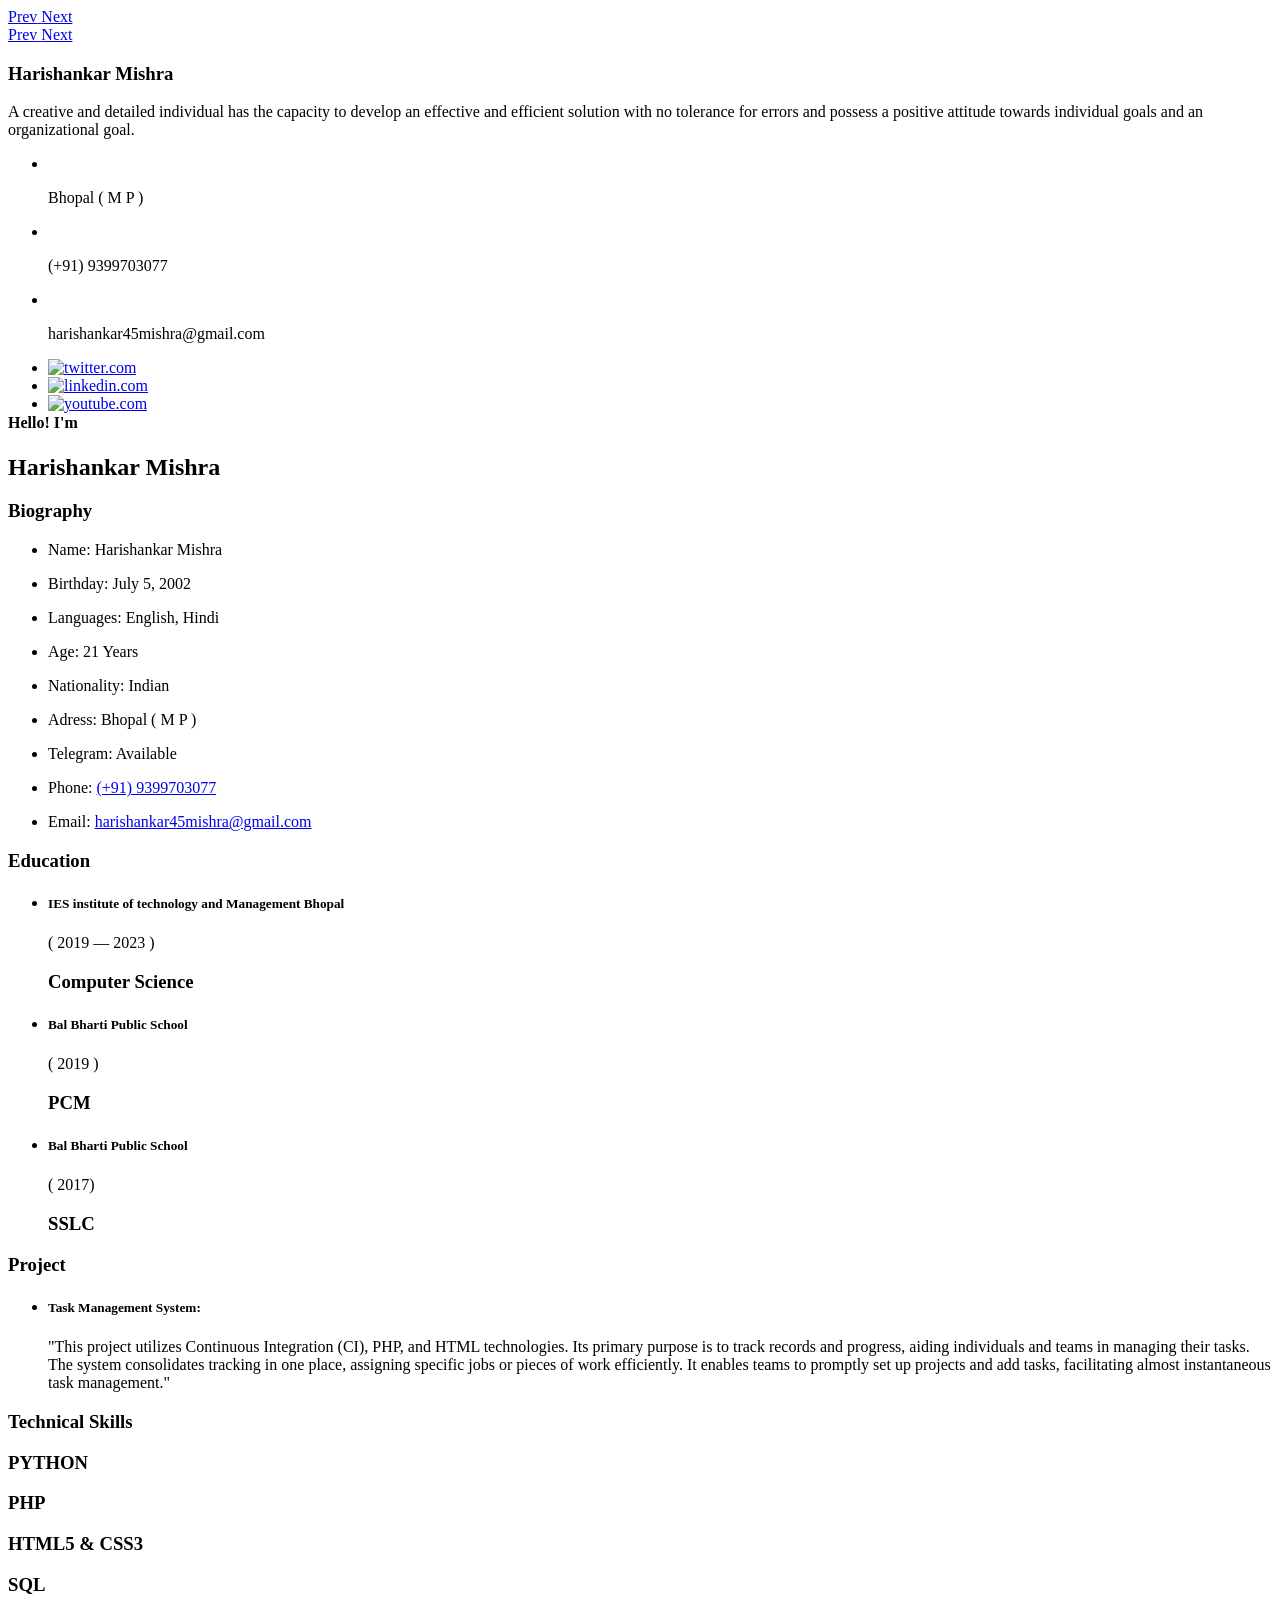
==== index.html @ 9a4c0d55 "Add files via upload" ====
<!DOCTYPE html>
<!--[if lt IE 7 ]><html class="ie ie6" lang="en"> <![endif]-->
<!--[if IE 7 ]><html class="ie ie7" lang="en"> <![endif]-->
<!--[if IE 8 ]><html class="ie ie8" lang="en"> <![endif]-->
<!--[if (gte IE 9)|!(IE)]><!--><html lang="en"> <!--<![endif]-->
  
<head>
<meta name="viewport" content="width=device-width, initial-scale=1.0">
<meta http-equiv="Content-Type" content="text/html; charset=utf-8" />

<meta name="description" content="Deebo">
<meta name="author" content="Frenify">

<meta name="viewport" content="width=device-width,initial-scale=1,minimum-scale=1, maximum-scale=1" />

<title>KAVYA B V</title>

<!-- Google Fonts -->
<link rel="preconnect" href="https://fonts.googleapis.com" />
<link rel="preconnect" href="https://fonts.gstatic.com" crossorigin />
<link href="https://fonts.googleapis.com/css2?family=Jost:ital,wght@0,100;0,200;0,300;0,400;0,500;0,600;0,700;0,800;0,900;1,100;1,200;1,300;1,400;1,500;1,600;1,700;1,800;1,900&display=swap" rel="stylesheet" />
<!-- /Google Fonts -->

<!-- Styles -->
<link type="text/css" rel="stylesheet" href="css/base.css?ver=4" />
<link type="text/css" rel="stylesheet" href="css/magnific.css?ver=4" />
<link type="text/css" rel="stylesheet" href="css/animated-headlines.css?ver=4" />
<link type="text/css" rel="stylesheet" href="css/style.css?ver=4" />
<!--[if lt IE 9]> <script type="text/javascript" src="js/modernizr.custom.js"></script> <![endif]-->
<!-- /Styles -->

</head>

<body class="light">

<div class="deebo_fn_main">
	
	<!-- Overlay -->
	<div class="right_bar_overlay"></div>
	<!--/ Overlay -->

	<!-- MODALBOX -->
	<div class="deebo_fn_modalbox">
		<a class="extra_closer" href="#"></a>
		<div class="box_inner">
			<a class="closer" href="#"><span></span></a>
			<div class="modal_content">

				<div class="modal_in">
					<!-- Content comes from JS -->
				</div>

				<div class="fn__nav" data-from="" data-index="">
					<a href="#" class="prev">
						<span class="text">Prev</span>
						<span class="arrow_wrapper"><span class="arrow"></span></span>
					</a>
					<a href="#" class="next">
						<span class="text">Next</span>
						<span class="arrow_wrapper"><span class="arrow"></span></span>
					</a>
				</div>
			</div>
		</div>
	</div>
	<!-- /MODALBOX --> 

	<!-- Overlay -->
	<div class="right_bar_overlay"></div>
	<!--/ Overlay -->

	<!-- MODALBOX -->
	<div class="deebo_fn_modalbox">
		<a class="extra_closer" href="#"></a>
		<div class="box_inner">
			<a class="closer" href="#"><span></span></a>
			<div class="modal_content">

				<div class="modal_in">
					<!-- Content comes from JS -->
				</div>

				<div class="fn__nav" data-from="" data-index="">
					<a href="#" class="prev">
						<span class="text">Prev</span>
						<span class="arrow_wrapper"><span class="arrow"></span></span>
					</a>
					<a href="#" class="next">
						<span class="text">Next</span>
						<span class="arrow_wrapper"><span class="arrow"></span></span>
					</a>
				</div>
			</div>
		</div>
	</div>
	<!-- /MODALBOX --> 

	<!-- Modal CV Card -->
	<div class="deebo_fn_cv">

		<!-- CV Inner -->
		<div class="deebo_fn__cv">

			<!-- CV Background -->
			<div class="cv__bg"></div>
			<div class="cv__bg2"></div>
			<!-- /CV Background -->

			<!-- Data1-->
			<div class="cv__header">
				<div class="in">
					<h3><span>Harishankar </span>Mishra</h3>
					<p class="quote">A creative and detailed individual has the capacity to develop an effective and efficient solution with no tolerance for errors and possess a positive attitude towards individual goals and an organizational goal.
<ul class="contact_info">
						<li>
							<span class="icon"><img src="svg/location.svg" alt="" class="fn__svg"></span>
							<p> Bhopal ( M P )</p>
						</li>
						<li>
							<span class="icon"><img src="svg/call.svg" alt="" class="fn__svg"></span>
							<p>(+91) 9399703077</p>
						</li>
						<li>
							<span class="icon"><img src="svg/message.svg" alt="" class="fn__svg"></span>
							<p>harishankar45mishra@gmail.com</p>
						</li>
					</ul>
					<ul class="social">
						<li>
							<a href="https://twitter.com/Harishanka57242" target="_blank" title="twitter.com">
								<img class="fn__svg" src="svg/twitter.svg" alt="twitter.com" />
							</a>
						</li>
						
						<li>
							<a href="https://www.linkedin.com/in/harishankar-mishra-0346962a2/" target="_blank" title="linkedin.com">
								<img class="fn__svg" src="svg/linkedin.svg.jpg" alt="linkedin.com" />
							</a>
						</li>
						<li>
							<a href="https://www.youtube.com/" target="_blank" title="youtube.com">
								<img class="fn__svg" src="svg/youtube.svg" alt="youtube.com" />
							</a>
						</li>
					</ul>
				</div>
			</div>
			<!-- /CV Left Side -->

			<!-- /CV-->
			<div class="cv__content">
				<section id="hero-header" class="section_header">
                    <div style="width: 100%; height: 90px; padding-left: 67%; margin-top: -10%">
                            
                        </div>
					<div class="content">
						
						<div class="right_hero_header">
							<div class="my_self">
								<h4>Hello! I'm </h4>
								<h2>
									<!-- It is animation title. You can change animation variation by changing extra class to one of next classes: zoom, rotate-1, letters type, letters rotate-2, loading-bar, slide, clip, letters rotate-3, letters scale, push. cd-headline class can not be removed.  -->
									<span class="cd-headline clip">
										<span class="cd-words-wrapper">
										  <b class="is-visible">Harishankar Mishra</b>
                                        </span>
									</span>
								</h2>
                               
							</div>
						</div>  
					</div>
                     
				</section>
				<!-- CV: Data2 -->
				<section id="cv_biography">
					<div class="section_title">
						<h3>Biography</h3>
					</div>
					<div class="fn_cs_info_items">
						<ul>
							<li><p>Name: <span>Harishankar Mishra</span></p></li>
							<li><p>Birthday: <span>July 5, 2002</span></p></li>
							<li><p>Languages: <span>English, Hindi</span></p></li>
							<li><p>Age: <span>21 Years</span></p></li>
							<li><p>Nationality: <span>Indian</span></p></li>
							<li><p>Adress: <span>Bhopal ( M P )</span></p></li>
							<li><p>Telegram: <span>Available</span></p></li>
							<li><p>Phone: <span><a href="tel:+919399703077">(+91) 9399703077</a></span></p></li>
							<li><p>Email: <span><a href="mailto:kavya2001bv@gmail.com">harishankar45mishra@gmail.com</a></span></p></li>
						</ul>
					</div>
				</section>
				<!-- /CV: Biography Section -->


				<!-- CV: Education -->
				<section id="cv_education">
					<div class="section_title">
						<h3>Education</h3>
					</div>
					<div class="fn_cs_boxed_list">
						<ul>
							<li>
								<div class="item">
									<div class="item_top">
										<h5>IES institute of technology and Management Bhopal</h5>
										<span>( 2019 — 2023 )</span>
									</div>
									<h3>Computer Science</h3>
								</div>
							</li>
							<li>
								<div class="item">
									<div class="item_top">
										<h5>Bal Bharti Public School</h5>
										<span>( 2019 )</span>
									</div>
									<h3>PCM</h3>
								</div>
							</li>
							<li>
								<div class="item">
									<div class="item_top">
										<h5>Bal Bharti Public School</h5>
										<span>( 2017)</span>
									</div>
									<h3>SSLC</h3>
								</div>
							</li>
						</ul>
					</div>
				</section>
				<!-- /CV: Education-->


				<!-- CV: project -->
				<section id="cv_experience">
					<div class="section_title">
						<h3>Project</h3>
					</div>
					<div class="fn_cs_boxed_list">
						<ul>
							<li>
								<div class="item">
									<div class="item_top">
										<h5>Task Management System:</h5>
									</div>
									<p>"This project utilizes Continuous Integration (CI), PHP, and HTML technologies. Its primary purpose is to track records and progress, aiding individuals and teams in managing their tasks. The system consolidates tracking in one place, assigning specific jobs or pieces of work efficiently. It enables teams to promptly set up projects and add tasks, facilitating almost instantaneous task management."
								</div>
							</li>
						</ul>
					</div>
				</section>
				<!-- /CV: Project Section -->


				<!-- CV: Skills-->
				<section id="cv_skills">
					<div class="section_title">
						<h3>Technical Skills</h3>
					</div>
					<div class="fn_cs_progress_bar">
						<div class="progress_item" data-value="90">
							<div class="item_in">
								<h3 class="progress_title">PYTHON</h3>
								<span class="progress_percent"></span>
								<div class="progress_bg"></div>
							</div>
						</div>

						<div class="fn_cs_progress_bar">
							<div class="progress_item" data-value="80">
								<div class="item_in">
									<h3 class="progress_title">PHP</h3>
									<span class="progress_percent"></span>
									<div class="progress_bg"></div>
								</div>
							</div>

						<div class="progress_item" data-value="95">
							<div class="item_in">
								<h3 class="progress_title">HTML5 &amp; CSS3</h3>
								<span class="progress_percent"></span>
								<div class="progress_bg"></div>
							</div>
						</div>

						<div class="progress_item" data-value="90">
							<div class="item_in">
								<h3 class="progress_title">SQL</h3>
								<span class="progress_percent"></span>
								<div class="progress_bg"></div>
							</div>
						</div>

					</div>
				</section>


			</div>
			<!-- /CV Content Side -->

		</div>
		<!-- CV Inner -->
	</div>
	<!-- /Modal CV Card -->
</div>
<!-- Scripts -->
<script type="text/javascript" src="js/jquery.js?ver=4"></script>
<script type="text/javascript" src="js/isotope.js"></script>
<script type="text/javascript" src="js/magnific.js"></script>
<script type="text/javascript" src="js/animated-headlines.js?ver=4"></script>
<script type="text/javascript" src="js/waypoints.js?ver=4"></script>
<!--[if lt IE 10]> <script type="text/javascript" src="js/ie8.js"></script> <![endif]-->
<script type="text/javascript" src="js/init.js?ver=4"></script>
<!-- /Scripts -->
<style>
#kn{
margin-top:0px;
}
</style>
   
</body>
</html>
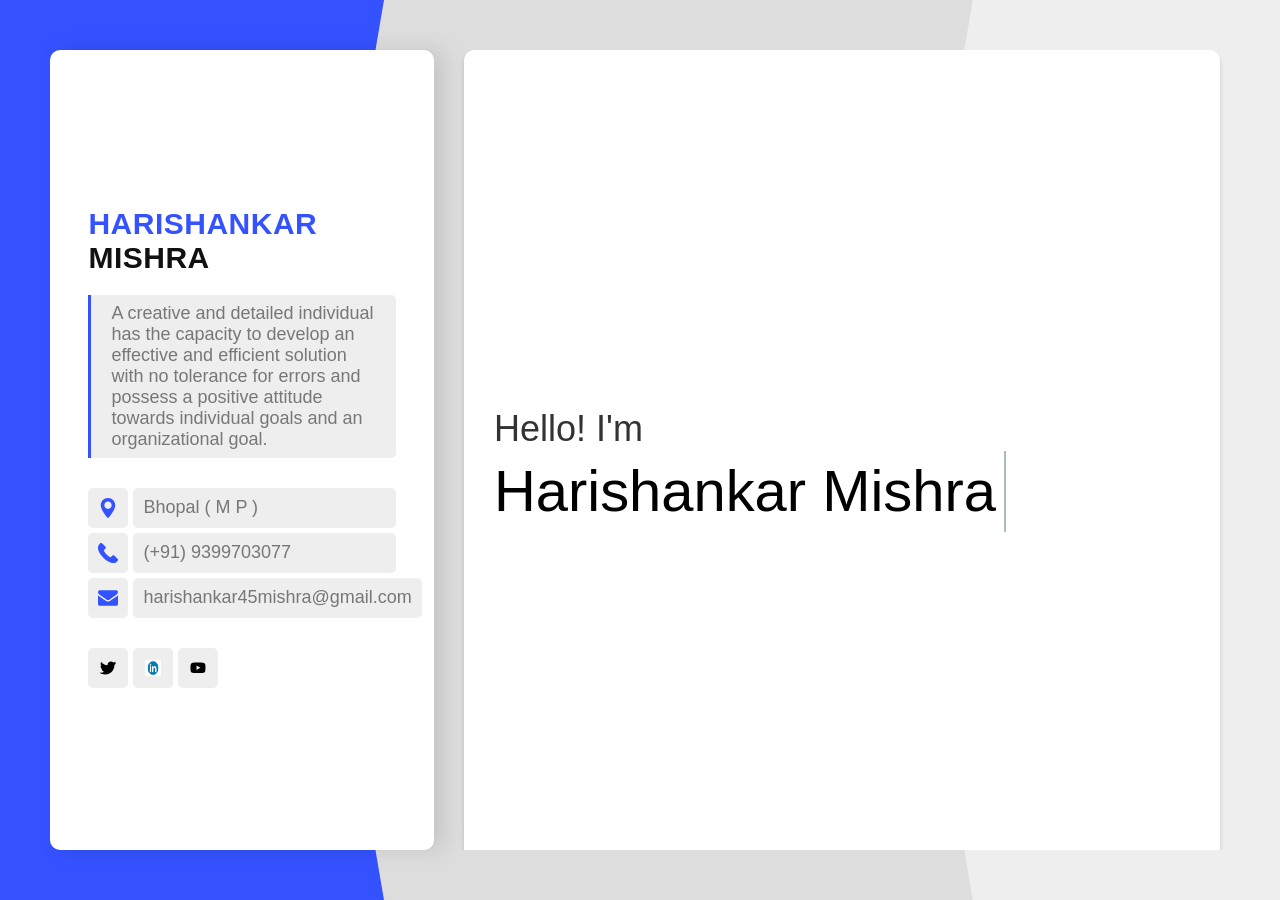
==== commit ed7c9960: "title change" ====
--- a/index.html
+++ b/index.html
@@ -13,7 +13,7 @@
 
 <meta name="viewport" content="width=device-width,initial-scale=1,minimum-scale=1, maximum-scale=1" />
 
-<title>KAVYA B V</title>
+<title>Harishankar Mishra</title>
 
 <!-- Google Fonts -->
 <link rel="preconnect" href="https://fonts.googleapis.com" />
--- a/css/base.css
+++ b/css/base.css
@@ -0,0 +1,256 @@
+/*
+This file is made by Frenify
+This css file includes all base styles and template's main color (in this tempalte main color is pink(#f00a77)). 
+Template's main color styles located at the bottom of this file.
+*/
+html,body,div,span,applet,object,iframe,h1,h2,h3,h4,h5,h6,p,blockquote,pre,a,abbr,acronym,address,big,cite,code,del,dfn,em,font,ins,kbd,q,s,samp,small,strike,strong,sub,sup,tt,var,b,u,i,center,dl,dt,dd,ol,ul,li,fieldset,form,label,legend,table,caption,tbody,tfoot,thead,tr,th,td
+	{
+	background: transparent;
+	border: 0;
+	margin: 0;
+	padding: 0;
+	vertical-align: baseline;
+	outline: none;
+}
+
+article, aside, details, figcaption, figure, footer, header, hgroup, nav, section {
+    display: block;
+}
+
+blockquote {
+	quotes: none;
+}
+
+blockquote:before,blockquote:after {
+	content: '';
+	content: none;
+}
+ul, ol{
+	margin:30px;
+	list-style-type: none;
+}
+ul li, ol li{
+	margin-bottom:5px;
+}
+img{
+	vertical-align:middle;
+	max-width:100%;
+}
+iframe{
+	max-width:100%;
+}
+del {
+	text-decoration: line-through;
+}
+a, i{
+	-webkit-transition: all .3s ease;
+	   -moz-transition: all .3s ease;
+	    -ms-transition: all .3s ease;
+	     -o-transition: all .3s ease;
+	        transition: all .3s ease;
+	border:none;
+}
+a:hover{text-decoration:none;}
+
+h1, h2, h3, h4, h5, h6{
+	font-weight:700;
+	color:#0b0a0c;
+	margin-bottom:20px;
+}
+h1 { font-size: 45px; }
+h2 { font-size: 36px; }
+h3 { font-size: 30px; }
+h4 { font-size: 24px; }
+h5 { font-size: 20px; }
+h6 { font-size: 16px; }
+
+table{
+	width:100%;
+	max-width:100%;
+	text-align:left;
+	border-collapse: collapse;
+	border-spacing: 0px;
+	margin-bottom:15px;
+	color:#999;
+	border:1px solid #eee;
+}
+table tr{
+	border:1px solid #eee;
+}
+table th{
+	vertical-align:top;
+	color:#333;
+	background:none;
+	font-size:16px;
+	font-weight:normal;
+	padding:15px 10px;
+	border:1px solid #eee;
+}
+table td{
+	vertical-align:top;
+	padding:10px;
+	border:1px solid #eee;
+}
+
+code, pre {
+	padding: 10px;
+	padding-bottom: 0;
+	border-left: 3px solid #6FBF71;
+	border-bottom: 1px solid transparent;
+	background: #f7f7f7;
+	overflow-x:scroll;
+}
+
+pre{
+	display: block;	
+	word-break: break-all;
+	word-wrap: break-word;
+}
+pre code { white-space: pre-wrap; }
+
+p{
+	letter-spacing:1px;
+}
+
+
+.space10{width:100%; float:left; clear:both; margin-bottom:10px;}
+.space20{width:100%; float:left; clear:both; margin-bottom:20px;}
+.space30{width:100%; float:left; clear:both; margin-bottom:30px;}
+.space40{width:100%; float:left; clear:both; margin-bottom:40px;}
+.space50{width:100%; float:left; clear:both; margin-bottom:50px;}
+.space60{width:100%; float:left; clear:both; margin-bottom:60px;}
+.space70{width:100%; float:left; clear:both; margin-bottom:70px;}
+.space80{width:100%; float:left; clear:both; margin-bottom:80px;}
+.space90{width:100%; float:left; clear:both; margin-bottom:90px;}
+.space100{width:100%; float:left; clear:both; margin-bottom:100px;}
+.space200{width:100%; float:left; clear:both; margin-bottom:200px;}
+.space300{width:100%; float:left; clear:both; margin-bottom:300px;}
+.space400{width:100%; float:left; clear:both; margin-bottom:400px;}
+.space500{width:100%; float:left; clear:both; margin-bottom:500px;}
+.space1000{width:100%; float:left; clear:both; margin-bottom:1000px;}
+
+
+/*------------------------------------------------------------------*/ 
+/*	x) FORM ELEMENTS
+/*------------------------------------------------------------------*/
+textarea{
+	border-radius:0;
+	font-size:13px;
+	color:#333;
+	resize:vertical;
+	font-family:'Raleway', Arial, Helvetica, sans-serif;
+	
+	-webkit-box-sizing: border-box; /* Safari/Chrome, other WebKit */
+	-moz-box-sizing: border-box;    /* Firefox, other Gecko */
+	-ms-box-sizing: border-box;     /* IE 10 + */
+	box-sizing: border-box;         /* Opera/IE 8+ */
+	
+	line-height:1.4;
+	padding:10px!important;
+	width:100%;
+	border:1px solid #eee;
+	
+	-webkit-transition: all .3s ease;
+	   -moz-transition: all .3s ease;
+	    -ms-transition: all .3s ease;
+	     -o-transition: all .3s ease;
+	        transition: all .3s ease;
+}
+input[type="text"],
+input[type="password"],
+input[type="datetime"],
+input[type="datetime-local"],
+input[type="date"],
+input[type="month"],
+input[type="time"],
+input[type="week"],
+input[type="number"],
+input[type="email"],
+input[type="url"],
+input[type="search"],
+input[type="tel"],
+input[type="color"],
+.uneditable-input {
+	border-radius:0;
+	font-size:13px;
+	min-width:220px;
+	color:#333;
+	letter-spacing:0.5px;
+	
+	-webkit-box-sizing: border-box; /* Safari/Chrome, other WebKit */
+	-moz-box-sizing: border-box;    /* Firefox, other Gecko */
+	-ms-box-sizing: border-box;     /* IE 10 + */
+	box-sizing: border-box;         /* Opera/IE 8+ */
+	
+	font-family:'Raleway', Arial, Helvetica, sans-serif;
+	
+	line-height:1.6;
+	padding:10px!important;
+	height:44px;
+	vertical-align:middle;
+	border:1px solid #eee;
+	
+	-webkit-transition: all .3s ease;
+	   -moz-transition: all .3s ease;
+	    -ms-transition: all .3s ease;
+	     -o-transition: all .3s ease;
+	        transition: all .3s ease;
+	
+}
+
+textarea:focus,
+input[type="text"]:focus,
+input[type="password"]:focus,
+input[type="datetime"]:focus,
+input[type="datetime-local"]:focus,
+input[type="date"]:focus,
+input[type="month"]:focus,
+input[type="time"]:focus,
+input[type="week"]:focus,
+input[type="number"]:focus,
+input[type="email"]:focus,
+input[type="url"]:focus,
+input[type="search"]:focus,
+input[type="tel"]:focus,
+input[type="color"]:focus,
+.uneditable-input:focus {
+	border-color:#ccc;
+	background:#eee;
+}
+
+
+input[type="submit"]{
+	padding: 13px 15px;
+	height: 40px;
+	line-height: 1;
+	text-transform: uppercase;
+	font-size: 13px;
+	font-weight: 600;
+	text-decoration: none;
+	letter-spacing: 0.5px;
+	border:none;
+	cursor:pointer;
+	color: #FFF;
+	background:#777;
+	
+	-webkit-transition: all .3s ease;
+	   -moz-transition: all .3s ease;
+	    -ms-transition: all .3s ease;
+	     -o-transition: all .3s ease;
+	        transition: all .3s ease;
+}
+input[type="submit"]:hover{
+	background:#444;
+}
+select{
+	padding:8px;
+	border:2px solid #eee;
+}
+input[type="button"]{
+	cursor:pointer;
+	-webkit-transition: all .3s ease;
+	   -moz-transition: all .3s ease;
+	    -ms-transition: all .3s ease;
+	     -o-transition: all .3s ease;
+	        transition: all .3s ease;
+}
--- a/css/animated-headlines.css
+++ b/css/animated-headlines.css
@@ -0,0 +1 @@
+.cd-title{position:relative;height:160px;line-height:230px;text-align:center}.cd-title h1{font-size:2.4rem;font-weight:700}@media only screen and (min-width:768px){.cd-title{line-height:250px}}@media only screen and (min-width:1170px){.cd-title{height:200px;line-height:300px}.cd-title h1{font-size:3rem}}.cd-intro{width:90%;max-width:768px;text-align:center}.cd-intro{margin:4em auto}@media only screen and (min-width:768px){.cd-intro{margin:5em auto}}@media only screen and (min-width:1170px){.cd-intro{margin:6em auto}}.cd-words-wrapper{display:inline-block;position:relative;text-align:left}.cd-words-wrapper b{display:inline-block;position:absolute;white-space:nowrap;left:0;top:0}.cd-words-wrapper b.is-visible{position:relative}.no-js .cd-words-wrapper b{opacity:0}.no-js .cd-words-wrapper b.is-visible{opacity:1}.cd-headline.rotate-1 .cd-words-wrapper{-webkit-perspective:300px;-moz-perspective:300px;perspective:300px}.cd-headline.rotate-1 b{opacity:0;-webkit-transform-origin:50% 100%;-moz-transform-origin:50% 100%;-ms-transform-origin:50% 100%;-o-transform-origin:50% 100%;transform-origin:50% 100%;-webkit-transform:rotateX(180deg);-moz-transform:rotateX(180deg);-ms-transform:rotateX(180deg);-o-transform:rotateX(180deg);transform:rotateX(180deg)}.cd-headline.rotate-1 b.is-visible{opacity:1;-webkit-transform:rotateX(0);-moz-transform:rotateX(0);-ms-transform:rotateX(0);-o-transform:rotateX(0);transform:rotateX(0);-webkit-animation:cd-rotate-1-in 1.2s;-moz-animation:cd-rotate-1-in 1.2s;animation:cd-rotate-1-in 1.2s}.cd-headline.rotate-1 b.is-hidden{-webkit-transform:rotateX(180deg);-moz-transform:rotateX(180deg);-ms-transform:rotateX(180deg);-o-transform:rotateX(180deg);transform:rotateX(180deg);-webkit-animation:cd-rotate-1-out 1.2s;-moz-animation:cd-rotate-1-out 1.2s;animation:cd-rotate-1-out 1.2s}@-webkit-keyframes cd-rotate-1-in{0%{-webkit-transform:rotateX(180deg);opacity:0}35%{-webkit-transform:rotateX(120deg);opacity:0}65%{opacity:0}100%{-webkit-transform:rotateX(360deg);opacity:1}}@-moz-keyframes cd-rotate-1-in{0%{-moz-transform:rotateX(180deg);opacity:0}35%{-moz-transform:rotateX(120deg);opacity:0}65%{opacity:0}100%{-moz-transform:rotateX(360deg);opacity:1}}@keyframes cd-rotate-1-in{0%{-webkit-transform:rotateX(180deg);-moz-transform:rotateX(180deg);-ms-transform:rotateX(180deg);-o-transform:rotateX(180deg);transform:rotateX(180deg);opacity:0}35%{-webkit-transform:rotateX(120deg);-moz-transform:rotateX(120deg);-ms-transform:rotateX(120deg);-o-transform:rotateX(120deg);transform:rotateX(120deg);opacity:0}65%{opacity:0}100%{-webkit-transform:rotateX(360deg);-moz-transform:rotateX(360deg);-ms-transform:rotateX(360deg);-o-transform:rotateX(360deg);transform:rotateX(360deg);opacity:1}}@-webkit-keyframes cd-rotate-1-out{0%{-webkit-transform:rotateX(0);opacity:1}35%{-webkit-transform:rotateX(-40deg);opacity:1}65%{opacity:0}100%{-webkit-transform:rotateX(180deg);opacity:0}}@-moz-keyframes cd-rotate-1-out{0%{-moz-transform:rotateX(0);opacity:1}35%{-moz-transform:rotateX(-40deg);opacity:1}65%{opacity:0}100%{-moz-transform:rotateX(180deg);opacity:0}}@keyframes cd-rotate-1-out{0%{-webkit-transform:rotateX(0);-moz-transform:rotateX(0);-ms-transform:rotateX(0);-o-transform:rotateX(0);transform:rotateX(0);opacity:1}35%{-webkit-transform:rotateX(-40deg);-moz-transform:rotateX(-40deg);-ms-transform:rotateX(-40deg);-o-transform:rotateX(-40deg);transform:rotateX(-40deg);opacity:1}65%{opacity:0}100%{-webkit-transform:rotateX(180deg);-moz-transform:rotateX(180deg);-ms-transform:rotateX(180deg);-o-transform:rotateX(180deg);transform:rotateX(180deg);opacity:0}}.cd-headline.type .cd-words-wrapper{vertical-align:top;overflow:hidden}.cd-headline.type .cd-words-wrapper::after{content:'';position:absolute;right:0;top:50%;bottom:auto;-webkit-transform:translateY(-50%);-moz-transform:translateY(-50%);-ms-transform:translateY(-50%);-o-transform:translateY(-50%);transform:translateY(-50%);height:90%;width:1px;background-color:#aebcb9}.cd-headline.type .cd-words-wrapper.waiting::after{-webkit-animation:cd-pulse 1s infinite;-moz-animation:cd-pulse 1s infinite;animation:cd-pulse 1s infinite}.cd-headline.type .cd-words-wrapper.selected{background-color:#aebcb9}.cd-headline.type .cd-words-wrapper.selected::after{visibility:hidden}.cd-headline.type .cd-words-wrapper.selected b{color:#0d0d0d}.cd-headline.type b{visibility:hidden}.cd-headline.type b.is-visible{visibility:visible}.cd-headline.type i{position:absolute;visibility:hidden}.cd-headline.type i.in{position:relative;visibility:visible}@-webkit-keyframes cd-pulse{0%{-webkit-transform:translateY(-50%) scale(1);opacity:1}40%{-webkit-transform:translateY(-50%) scale(.9);opacity:0}100%{-webkit-transform:translateY(-50%) scale(0);opacity:0}}@-moz-keyframes cd-pulse{0%{-moz-transform:translateY(-50%) scale(1);opacity:1}40%{-moz-transform:translateY(-50%) scale(.9);opacity:0}100%{-moz-transform:translateY(-50%) scale(0);opacity:0}}@keyframes cd-pulse{0%{-webkit-transform:translateY(-50%) scale(1);-moz-transform:translateY(-50%) scale(1);-ms-transform:translateY(-50%) scale(1);-o-transform:translateY(-50%) scale(1);transform:translateY(-50%) scale(1);opacity:1}40%{-webkit-transform:translateY(-50%) scale(.9);-moz-transform:translateY(-50%) scale(.9);-ms-transform:translateY(-50%) scale(.9);-o-transform:translateY(-50%) scale(.9);transform:translateY(-50%) scale(.9);opacity:0}100%{-webkit-transform:translateY(-50%) scale(0);-moz-transform:translateY(-50%) scale(0);-ms-transform:translateY(-50%) scale(0);-o-transform:translateY(-50%) scale(0);transform:translateY(-50%) scale(0);opacity:0}}.cd-headline.rotate-2 .cd-words-wrapper{-webkit-perspective:300px;-moz-perspective:300px;perspective:300px}.cd-headline.rotate-2 em,.cd-headline.rotate-2 i{display:inline-block;-webkit-backface-visibility:hidden;backface-visibility:hidden}.cd-headline.rotate-2 b{opacity:0}.cd-headline.rotate-2 i{-webkit-transform-style:preserve-3d;-moz-transform-style:preserve-3d;-ms-transform-style:preserve-3d;-o-transform-style:preserve-3d;transform-style:preserve-3d;-webkit-transform:translateZ(-20px) rotateX(90deg);-moz-transform:translateZ(-20px) rotateX(90deg);-ms-transform:translateZ(-20px) rotateX(90deg);-o-transform:translateZ(-20px) rotateX(90deg);transform:translateZ(-20px) rotateX(90deg);opacity:0}.is-visible .cd-headline.rotate-2 i{opacity:1}.cd-headline.rotate-2 i.in{-webkit-animation:cd-rotate-2-in .4s forwards;-moz-animation:cd-rotate-2-in .4s forwards;animation:cd-rotate-2-in .4s forwards}.cd-headline.rotate-2 i.out{-webkit-animation:cd-rotate-2-out .4s forwards;-moz-animation:cd-rotate-2-out .4s forwards;animation:cd-rotate-2-out .4s forwards}.cd-headline.rotate-2 em{-webkit-transform:translateZ(20px);-moz-transform:translateZ(20px);-ms-transform:translateZ(20px);-o-transform:translateZ(20px);transform:translateZ(20px)}.no-csstransitions .cd-headline.rotate-2 i{-webkit-transform:rotateX(0);-moz-transform:rotateX(0);-ms-transform:rotateX(0);-o-transform:rotateX(0);transform:rotateX(0);opacity:0}.no-csstransitions .cd-headline.rotate-2 i em{-webkit-transform:scale(1);-moz-transform:scale(1);-ms-transform:scale(1);-o-transform:scale(1);transform:scale(1)}.no-csstransitions .cd-headline.rotate-2 .is-visible i{opacity:1}@-webkit-keyframes cd-rotate-2-in{0%{opacity:0;-webkit-transform:translateZ(-20px) rotateX(90deg)}60%{opacity:1;-webkit-transform:translateZ(-20px) rotateX(-10deg)}100%{opacity:1;-webkit-transform:translateZ(-20px) rotateX(0)}}@-moz-keyframes cd-rotate-2-in{0%{opacity:0;-moz-transform:translateZ(-20px) rotateX(90deg)}60%{opacity:1;-moz-transform:translateZ(-20px) rotateX(-10deg)}100%{opacity:1;-moz-transform:translateZ(-20px) rotateX(0)}}@keyframes cd-rotate-2-in{0%{opacity:0;-webkit-transform:translateZ(-20px) rotateX(90deg);-moz-transform:translateZ(-20px) rotateX(90deg);-ms-transform:translateZ(-20px) rotateX(90deg);-o-transform:translateZ(-20px) rotateX(90deg);transform:translateZ(-20px) rotateX(90deg)}60%{opacity:1;-webkit-transform:translateZ(-20px) rotateX(-10deg);-moz-transform:translateZ(-20px) rotateX(-10deg);-ms-transform:translateZ(-20px) rotateX(-10deg);-o-transform:translateZ(-20px) rotateX(-10deg);transform:translateZ(-20px) rotateX(-10deg)}100%{opacity:1;-webkit-transform:translateZ(-20px) rotateX(0);-moz-transform:translateZ(-20px) rotateX(0);-ms-transform:translateZ(-20px) rotateX(0);-o-transform:translateZ(-20px) rotateX(0);transform:translateZ(-20px) rotateX(0)}}@-webkit-keyframes cd-rotate-2-out{0%{opacity:1;-webkit-transform:translateZ(-20px) rotateX(0)}60%{opacity:0;-webkit-transform:translateZ(-20px) rotateX(-100deg)}100%{opacity:0;-webkit-transform:translateZ(-20px) rotateX(-90deg)}}@-moz-keyframes cd-rotate-2-out{0%{opacity:1;-moz-transform:translateZ(-20px) rotateX(0)}60%{opacity:0;-moz-transform:translateZ(-20px) rotateX(-100deg)}100%{opacity:0;-moz-transform:translateZ(-20px) rotateX(-90deg)}}@keyframes cd-rotate-2-out{0%{opacity:1;-webkit-transform:translateZ(-20px) rotateX(0);-moz-transform:translateZ(-20px) rotateX(0);-ms-transform:translateZ(-20px) rotateX(0);-o-transform:translateZ(-20px) rotateX(0);transform:translateZ(-20px) rotateX(0)}60%{opacity:0;-webkit-transform:translateZ(-20px) rotateX(-100deg);-moz-transform:translateZ(-20px) rotateX(-100deg);-ms-transform:translateZ(-20px) rotateX(-100deg);-o-transform:translateZ(-20px) rotateX(-100deg);transform:translateZ(-20px) rotateX(-100deg)}100%{opacity:0;-webkit-transform:translateZ(-20px) rotateX(-90deg);-moz-transform:translateZ(-20px) rotateX(-90deg);-ms-transform:translateZ(-20px) rotateX(-90deg);-o-transform:translateZ(-20px) rotateX(-90deg);transform:translateZ(-20px) rotateX(-90deg)}}.cd-headline.loading-bar span{display:inline-block;padding:.2em 0}.cd-headline.loading-bar .cd-words-wrapper{overflow:hidden;vertical-align:top}.cd-headline.loading-bar .cd-words-wrapper::after{content:'';position:absolute;left:0;bottom:0;height:3px;width:0;background:#0096a7;z-index:2;-webkit-transition:width .3s -.1s;-moz-transition:width .3s -.1s;transition:width .3s -.1s}.cd-headline.loading-bar .cd-words-wrapper.is-loading::after{width:100%;-webkit-transition:width 3s;-moz-transition:width 3s;transition:width 3s}.cd-headline.loading-bar b{top:.2em;opacity:0;-webkit-transition:opacity .3s;-moz-transition:opacity .3s;transition:opacity .3s}.cd-headline.loading-bar b.is-visible{opacity:1;top:0}.cd-headline.slide span{display:inline-block;padding:.2em 0}.cd-headline.slide .cd-words-wrapper{overflow:hidden;vertical-align:top}.cd-headline.slide b{opacity:0;top:.2em}.cd-headline.slide b.is-visible{top:0;opacity:1;-webkit-animation:slide-in .6s;-moz-animation:slide-in .6s;animation:slide-in .6s}.cd-headline.slide b.is-hidden{-webkit-animation:slide-out .6s;-moz-animation:slide-out .6s;animation:slide-out .6s}@-webkit-keyframes slide-in{0%{opacity:0;-webkit-transform:translateY(-100%)}60%{opacity:1;-webkit-transform:translateY(20%)}100%{opacity:1;-webkit-transform:translateY(0)}}@-moz-keyframes slide-in{0%{opacity:0;-moz-transform:translateY(-100%)}60%{opacity:1;-moz-transform:translateY(20%)}100%{opacity:1;-moz-transform:translateY(0)}}@keyframes slide-in{0%{opacity:0;-webkit-transform:translateY(-100%);-moz-transform:translateY(-100%);-ms-transform:translateY(-100%);-o-transform:translateY(-100%);transform:translateY(-100%)}60%{opacity:1;-webkit-transform:translateY(20%);-moz-transform:translateY(20%);-ms-transform:translateY(20%);-o-transform:translateY(20%);transform:translateY(20%)}100%{opacity:1;-webkit-transform:translateY(0);-moz-transform:translateY(0);-ms-transform:translateY(0);-o-transform:translateY(0);transform:translateY(0)}}@-webkit-keyframes slide-out{0%{opacity:1;-webkit-transform:translateY(0)}60%{opacity:0;-webkit-transform:translateY(120%)}100%{opacity:0;-webkit-transform:translateY(100%)}}@-moz-keyframes slide-out{0%{opacity:1;-moz-transform:translateY(0)}60%{opacity:0;-moz-transform:translateY(120%)}100%{opacity:0;-moz-transform:translateY(100%)}}@keyframes slide-out{0%{opacity:1;-webkit-transform:translateY(0);-moz-transform:translateY(0);-ms-transform:translateY(0);-o-transform:translateY(0);transform:translateY(0)}60%{opacity:0;-webkit-transform:translateY(120%);-moz-transform:translateY(120%);-ms-transform:translateY(120%);-o-transform:translateY(120%);transform:translateY(120%)}100%{opacity:0;-webkit-transform:translateY(100%);-moz-transform:translateY(100%);-ms-transform:translateY(100%);-o-transform:translateY(100%);transform:translateY(100%)}}.cd-headline.clip span{display:inline-block;padding:.2em 0}.cd-headline.clip .cd-words-wrapper{overflow:hidden;vertical-align:top}.cd-headline.clip .cd-words-wrapper::after{content:'';position:absolute;top:0;right:0;width:2px;height:100%;background-color:#aebcb9}.cd-headline.clip b{opacity:0}.cd-headline.clip b.is-visible{opacity:1}.cd-headline.zoom .cd-words-wrapper{-webkit-perspective:300px;-moz-perspective:300px;perspective:300px}.cd-headline.zoom b{opacity:0}.cd-headline.zoom b.is-visible{opacity:1;-webkit-animation:zoom-in .8s;-moz-animation:zoom-in .8s;animation:zoom-in .8s}.cd-headline.zoom b.is-hidden{-webkit-animation:zoom-out .8s;-moz-animation:zoom-out .8s;animation:zoom-out .8s}@-webkit-keyframes zoom-in{0%{opacity:0;-webkit-transform:translateZ(100px)}100%{opacity:1;-webkit-transform:translateZ(0)}}@-moz-keyframes zoom-in{0%{opacity:0;-moz-transform:translateZ(100px)}100%{opacity:1;-moz-transform:translateZ(0)}}@keyframes zoom-in{0%{opacity:0;-webkit-transform:translateZ(100px);-moz-transform:translateZ(100px);-ms-transform:translateZ(100px);-o-transform:translateZ(100px);transform:translateZ(100px)}100%{opacity:1;-webkit-transform:translateZ(0);-moz-transform:translateZ(0);-ms-transform:translateZ(0);-o-transform:translateZ(0);transform:translateZ(0)}}@-webkit-keyframes zoom-out{0%{opacity:1;-webkit-transform:translateZ(0)}100%{opacity:0;-webkit-transform:translateZ(-100px)}}@-moz-keyframes zoom-out{0%{opacity:1;-moz-transform:translateZ(0)}100%{opacity:0;-moz-transform:translateZ(-100px)}}@keyframes zoom-out{0%{opacity:1;-webkit-transform:translateZ(0);-moz-transform:translateZ(0);-ms-transform:translateZ(0);-o-transform:translateZ(0);transform:translateZ(0)}100%{opacity:0;-webkit-transform:translateZ(-100px);-moz-transform:translateZ(-100px);-ms-transform:translateZ(-100px);-o-transform:translateZ(-100px);transform:translateZ(-100px)}}.cd-headline.rotate-3 .cd-words-wrapper{-webkit-perspective:300px;-moz-perspective:300px;perspective:300px}.cd-headline.rotate-3 b{opacity:0}.cd-headline.rotate-3 i{display:inline-block;-webkit-transform:rotateY(180deg);-moz-transform:rotateY(180deg);-ms-transform:rotateY(180deg);-o-transform:rotateY(180deg);transform:rotateY(180deg);-webkit-backface-visibility:hidden;backface-visibility:hidden}.is-visible .cd-headline.rotate-3 i{-webkit-transform:rotateY(0);-moz-transform:rotateY(0);-ms-transform:rotateY(0);-o-transform:rotateY(0);transform:rotateY(0)}.cd-headline.rotate-3 i.in{-webkit-animation:cd-rotate-3-in .6s forwards;-moz-animation:cd-rotate-3-in .6s forwards;animation:cd-rotate-3-in .6s forwards}.cd-headline.rotate-3 i.out{-webkit-animation:cd-rotate-3-out .6s forwards;-moz-animation:cd-rotate-3-out .6s forwards;animation:cd-rotate-3-out .6s forwards}.no-csstransitions .cd-headline.rotate-3 i{-webkit-transform:rotateY(0);-moz-transform:rotateY(0);-ms-transform:rotateY(0);-o-transform:rotateY(0);transform:rotateY(0);opacity:0}.no-csstransitions .cd-headline.rotate-3 .is-visible i{opacity:1}@-webkit-keyframes cd-rotate-3-in{0%{-webkit-transform:rotateY(180deg)}100%{-webkit-transform:rotateY(0)}}@-moz-keyframes cd-rotate-3-in{0%{-moz-transform:rotateY(180deg)}100%{-moz-transform:rotateY(0)}}@keyframes cd-rotate-3-in{0%{-webkit-transform:rotateY(180deg);-moz-transform:rotateY(180deg);-ms-transform:rotateY(180deg);-o-transform:rotateY(180deg);transform:rotateY(180deg)}100%{-webkit-transform:rotateY(0);-moz-transform:rotateY(0);-ms-transform:rotateY(0);-o-transform:rotateY(0);transform:rotateY(0)}}@-webkit-keyframes cd-rotate-3-out{0%{-webkit-transform:rotateY(0)}100%{-webkit-transform:rotateY(-180deg)}}@-moz-keyframes cd-rotate-3-out{0%{-moz-transform:rotateY(0)}100%{-moz-transform:rotateY(-180deg)}}@keyframes cd-rotate-3-out{0%{-webkit-transform:rotateY(0);-moz-transform:rotateY(0);-ms-transform:rotateY(0);-o-transform:rotateY(0);transform:rotateY(0)}100%{-webkit-transform:rotateY(-180deg);-moz-transform:rotateY(-180deg);-ms-transform:rotateY(-180deg);-o-transform:rotateY(-180deg);transform:rotateY(-180deg)}}.cd-headline.scale b{opacity:0}.cd-headline.scale i{display:inline-block;opacity:0;-webkit-transform:scale(0);-moz-transform:scale(0);-ms-transform:scale(0);-o-transform:scale(0);transform:scale(0)}.is-visible .cd-headline.scale i{opacity:1}.cd-headline.scale i.in{-webkit-animation:scale-up .6s forwards;-moz-animation:scale-up .6s forwards;animation:scale-up .6s forwards}.cd-headline.scale i.out{-webkit-animation:scale-down .6s forwards;-moz-animation:scale-down .6s forwards;animation:scale-down .6s forwards}.no-csstransitions .cd-headline.scale i{-webkit-transform:scale(1);-moz-transform:scale(1);-ms-transform:scale(1);-o-transform:scale(1);transform:scale(1);opacity:0}.no-csstransitions .cd-headline.scale .is-visible i{opacity:1}@-webkit-keyframes scale-up{0%{-webkit-transform:scale(0);opacity:0}60%{-webkit-transform:scale(1.2);opacity:1}100%{-webkit-transform:scale(1);opacity:1}}@-moz-keyframes scale-up{0%{-moz-transform:scale(0);opacity:0}60%{-moz-transform:scale(1.2);opacity:1}100%{-moz-transform:scale(1);opacity:1}}@keyframes scale-up{0%{-webkit-transform:scale(0);-moz-transform:scale(0);-ms-transform:scale(0);-o-transform:scale(0);transform:scale(0);opacity:0}60%{-webkit-transform:scale(1.2);-moz-transform:scale(1.2);-ms-transform:scale(1.2);-o-transform:scale(1.2);transform:scale(1.2);opacity:1}100%{-webkit-transform:scale(1);-moz-transform:scale(1);-ms-transform:scale(1);-o-transform:scale(1);transform:scale(1);opacity:1}}@-webkit-keyframes scale-down{0%{-webkit-transform:scale(1);opacity:1}60%{-webkit-transform:scale(0);opacity:0}}@-moz-keyframes scale-down{0%{-moz-transform:scale(1);opacity:1}60%{-moz-transform:scale(0);opacity:0}}@keyframes scale-down{0%{-webkit-transform:scale(1);-moz-transform:scale(1);-ms-transform:scale(1);-o-transform:scale(1);transform:scale(1);opacity:1}60%{-webkit-transform:scale(0);-moz-transform:scale(0);-ms-transform:scale(0);-o-transform:scale(0);transform:scale(0);opacity:0}}.cd-headline.push b{opacity:0}.cd-headline.push b.is-visible{opacity:1;-webkit-animation:push-in .6s;-moz-animation:push-in .6s;animation:push-in .6s}.cd-headline.push b.is-hidden{-webkit-animation:push-out .6s;-moz-animation:push-out .6s;animation:push-out .6s}@-webkit-keyframes push-in{0%{opacity:0;-webkit-transform:translateX(-100%)}60%{opacity:1;-webkit-transform:translateX(10%)}100%{opacity:1;-webkit-transform:translateX(0)}}@-moz-keyframes push-in{0%{opacity:0;-moz-transform:translateX(-100%)}60%{opacity:1;-moz-transform:translateX(10%)}100%{opacity:1;-moz-transform:translateX(0)}}@keyframes push-in{0%{opacity:0;-webkit-transform:translateX(-100%);-moz-transform:translateX(-100%);-ms-transform:translateX(-100%);-o-transform:translateX(-100%);transform:translateX(-100%)}60%{opacity:1;-webkit-transform:translateX(10%);-moz-transform:translateX(10%);-ms-transform:translateX(10%);-o-transform:translateX(10%);transform:translateX(10%)}100%{opacity:1;-webkit-transform:translateX(0);-moz-transform:translateX(0);-ms-transform:translateX(0);-o-transform:translateX(0);transform:translateX(0)}}@-webkit-keyframes push-out{0%{opacity:1;-webkit-transform:translateX(0)}60%{opacity:0;-webkit-transform:translateX(110%)}100%{opacity:0;-webkit-transform:translateX(100%)}}@-moz-keyframes push-out{0%{opacity:1;-moz-transform:translateX(0)}60%{opacity:0;-moz-transform:translateX(110%)}100%{opacity:0;-moz-transform:translateX(100%)}}@keyframes push-out{0%{opacity:1;-webkit-transform:translateX(0);-moz-transform:translateX(0);-ms-transform:translateX(0);-o-transform:translateX(0);transform:translateX(0)}60%{opacity:0;-webkit-transform:translateX(110%);-moz-transform:translateX(110%);-ms-transform:translateX(110%);-o-transform:translateX(110%);transform:translateX(110%)}100%{opacity:0;-webkit-transform:translateX(100%);-moz-transform:translateX(100%);-ms-transform:translateX(100%);-o-transform:translateX(100%);transform:translateX(100%)}}
--- a/css/style.css
+++ b/css/style.css
@@ -0,0 +1,2516 @@
+@charset "utf-8";
+/*
+/*	Copyright (c) 2022 Frenify
+/*	Author: Frenify
+/*	This file is made for CURRENT TEMPLATE
+/*
+
+
+	List of CSS codes:
+	
+	01) Base
+	02) Site Structure
+	03) Section Hero Header
+	04) Main title
+	05) Info Items
+	06) Boxed List
+	07) Progress bar
+	08) Section Portfolio
+	09) Testimonials
+	10) Section Clients
+	11) Section News
+		11.1) Modalbox (used for news)
+	12) Section Contact
+	13) LIGHT Version
+	14) Responsive
+
+
+/*------------------------------------------------------------------*/
+/*	01) Base
+/*------------------------------------------------------------------*/
+:root{
+	--mc: #3452ff;
+}
+html{
+	overflow-x: hidden;
+	padding: 0px;
+	margin: 0px
+}
+*:after,
+*:before,
+*{
+	box-sizing: border-box;
+}
+body{
+	font-family: 'Jost',sans-serif;
+	font-size: 18px;
+	letter-spacing: 0;
+	font-weight: 400;
+	color: #0b0a0c;
+	position: relative;
+}
+[class^="deebo_fn_"]{
+	width: 100%;
+	float: left;
+	clear: both;
+}
+.deebo_fn_wrapper,
+.deebo_fn_wrapper *{
+	box-sizing: border-box;
+}
+.deebo_fn_wrapper{
+	position: relative;
+	z-index: 2;
+}
+.fn__svg{
+	fill: currentcolor;
+	width: 18px;
+	height: 18px;
+}
+p{
+	letter-spacing: 0;
+}
+h1, h2, h3, h4, h5, h6{color: #eee;}
+/*------------------------------------------------------------------*/
+/*	02) Site Structure
+/*------------------------------------------------------------------*/
+body.resume-opened{
+	height: 100vh;
+	overflow: hidden;
+}
+body.resume-opened .deebo_fn_cv{
+	opacity: 1;
+	visibility: visible;
+    transition: all .5s ease;
+}
+body.resume-opened .deebo_fn__cv{
+	opacity: 1;
+	visibility: visible;
+	transform: translateY(0px);
+}
+body.resume-opened .deebo_fn_cv .closer{
+	transform: translateX(0px);
+	transition: transform .5s 1s ease;
+}
+.deebo_fn_cv{
+	position: fixed;
+	top: 0px;
+	left: 0px;
+	right: 0px;
+	height: 100vh;
+	z-index: 77;
+	background-color: rgba(29,27,25,.95);
+	opacity: 0;
+	visibility: hidden;
+	
+	-webkit-transition: all .5s ease;
+	   -moz-transition: all .5s ease;
+	    -ms-transition: all .5s ease;
+	     -o-transition: all .5s ease;
+	        transition: all .5s 1s ease;
+}
+.deebo_fn__cv{
+	position: absolute;
+    top: 0px;
+    bottom: 0px;
+    width: auto;
+    right: 0px;
+    left: 0px;
+    background-color: #151515;
+    z-index: 156;
+	overflow: hidden;
+}
+.deebo_fn_cv .closer{
+	width: 42px;
+	height: 42px;
+	display: block;
+	text-decoration: none;
+	position: absolute;
+	right: 5px;
+	top: 5px;
+	z-index: 233;
+	transform: translateX(50px);
+	transition: transform .5s ease;
+}
+.deebo_fn_cv .closer:before,
+.deebo_fn_cv .closer:after{
+	content: "";
+	position: absolute;
+	width: 18px;
+	height: 2px;
+	background-color: #eee;
+	left: 12px;
+	top: 20px;
+}
+.deebo_fn_cv .closer:after{
+	transform: rotate(45deg);
+}
+.deebo_fn_cv .closer:before{
+	transform: rotate(135deg);
+}
+.deebo_fn_cv .closer:hover{
+	background-color: #070707;
+}
+body.resume-opened .deebo_fn__cv .cv__header,
+body.resume-opened .deebo_fn__cv .cv__content{
+	transform: translateY(0px);
+	opacity: 1;
+    transition: all .5s .5s ease;
+}
+body {
+  width: 100%;
+  height: 100%;
+  margin: 0;
+  padding: 0;
+}
+body.resume-opened .deebo_fn__cv .cv__bg{
+	left: 0;
+    transition: all .5s ease;
+}
+body.resume-opened .deebo_fn__cv .cv__bg2{
+	right: 0;
+    transition: all .5s ease;
+}
+.deebo_fn__cv .cv__content{
+	position: absolute;
+	z-index: 99;
+	width: 65vw;
+	width: calc(70vw - 100px);
+	float: right;
+	right: 50px;
+	top: 50px;
+	bottom: 50px;
+	overflow-y: scroll;
+	color: #999;
+	font-size: 20px;
+	font-weight: 400;
+	padding-right: 10px;
+	padding-left: 30px;
+	transform: translateY(-380px);
+    transition: all .5s ease;
+	opacity: 0;
+}
+.deebo_fn__cv .cv__content{
+  	scrollbar-width: thin;
+  	scrollbar-color: #000 #000;
+}
+.deebo_fn__cv .cv__content::-webkit-scrollbar{
+	width: 14px;
+}
+.deebo_fn__cv .cv__content:-webkit-scrollbar-track{
+	background: #000;
+}
+.deebo_fn__cv .cv__content::-webkit-scrollbar-thumb{
+	background-color: #222;
+	border-radius: 10px;
+}
+.deebo_fn__cv .cv__bg{
+	position: absolute;
+	z-index: 1;
+	width: 30%;
+	background-color: var(--mc);
+	clip-path: polygon(100% 0, 80% 50%, 100% 100%, 0 100%, 0 0);
+	top: 0;
+	left: -30%;
+	bottom: 0;
+    transition: all .5s .5s ease;
+}
+.deebo_fn__cv .cv__bg2{
+	position: absolute;
+	z-index: 1;
+	width: 30%;
+	background-color: #070707;
+	clip-path: polygon(20% 0, 100% 0, 100% 50%, 100% 100%, 20% 100%, 0 50%);
+	top: 0;
+	right: -30%;
+	bottom: 0;
+    transition: all .5s .5s ease;
+}
+.deebo_fn__cv .cv__header{
+	position: absolute;
+	top: 50px;
+	left: 50px;
+	width: 30vw;
+	bottom: 50px;
+	z-index: 20;
+	filter: drop-shadow(10px 0px 10px rgba(0, 0, 0, 0.5));
+	transform: translateY(380px);
+	opacity: 0;
+    transition: all .5s ease;
+}
+.deebo_fn__cv .cv__header .in{
+	background-color: #191919;
+	height: 100%;
+	display: -webkit-flex;
+	display: -moz-flex;
+	display: -ms-flex;
+	display: -o-flex;
+	display: flex;
+	-webkit-flex-direction: column;
+	-moz-flex-direction: column;
+	-ms-flex-direction: column;
+	-o-flex-direction: column;
+	flex-direction: column;
+	justify-content: center;
+	padding: 40px 10%;
+	border-radius: 10px;
+	overflow-y: scroll;
+}
+
+.deebo_fn__cv .cv__header .in{
+  	scrollbar-width: thin;
+  	scrollbar-color: #000 #000;
+}
+.deebo_fn__cv .cv__header .in::-webkit-scrollbar{
+	width: 0;
+}
+.deebo_fn__cv .cv__header .in:-webkit-scrollbar-track{
+	background: #000;
+}
+.deebo_fn__cv .cv__header .in::-webkit-scrollbar-thumb{
+	background-color: #222;
+	border-radius: 10px;
+}
+.deebo_fn__cv .cv__header .avatar{
+	margin-bottom: 20px;
+}
+.deebo_fn__cv .cv__header .avatar img{
+	max-width: 200px;
+	max-height: 200px;
+	border-radius: 50%;
+}
+.deebo_fn__cv .cv__header h3{
+	margin: 0;
+	padding: 0;
+	color: #eee;
+	font-weight: 700;
+	font-size: 30px;
+	text-transform: uppercase;
+	letter-spacing: .5px;
+	margin-bottom: 20px;
+}
+.deebo_fn__cv .cv__header h3 span{
+	color: var(--mc);
+}
+.deebo_fn__cv .cv__header p.quote{
+	margin: 0;
+    color: #aaa;
+    margin-bottom: 30px;
+    text-align: left;
+    border-left: 3px solid var(--mc);
+    padding-left: 40px;
+    background: #111;
+    padding: 8px 20px;
+    border-radius: 0 5px 5px 0;
+}
+.deebo_fn__cv .cv__header p.quote a{
+	text-decoration: none;
+	color: #eee;
+	border-bottom: 1px solid;
+	line-height: 1;
+	display: inline-block;
+}
+.deebo_fn__cv .cv__header p.quote a:hover{
+	color: var(--mc);
+}
+.cv__header .contact_info{
+	margin: 0;
+	padding: 0;
+	list-style-type: none;
+	text-align: left;
+	margin-bottom: 25px;
+}
+.cv__header .contact_info .icon{
+	display: block;
+	width: 40px;
+	height: 40px;
+	min-width: 40px;
+	background-color: #111;
+	border-radius: 5px;
+	margin-right: 5px;
+	position: relative;
+}
+.cv__header .contact_info .fn__svg{
+	width: 20px;
+	height: 20px;
+	display: block;
+	color: var(--mc);
+	position: absolute;
+	left: 50%;
+	top: 50%;
+	margin: -10px 0 0 -10px;
+}
+.cv__header .contact_info li{
+	padding: 0;
+    margin: 0;
+    position: relative;
+    margin-bottom: 5px;
+	display: -webkit-flex;
+	display: -moz-flex;
+	display: -ms-flex;
+	display: -o-flex;
+	display: flex;
+	align-items: flex-start;
+}
+.cv__header .contact_info p{
+	color: #eee;
+	line-height: 1.4;
+	background-color: #111;
+	border-radius: 5px;
+	padding: 7px 10px;
+	width: 100%;
+	min-height: 40px;
+	display: -webkit-flex;
+	display: -moz-flex;
+	display: -ms-flex;
+	display: -o-flex;
+	display: flex;
+	-ms-align-items: center;
+	align-items: center;
+}
+.deebo_fn__cv .social{
+	margin: 0;
+	padding: 0;
+	list-style-type: none;
+	display: -webkit-flex;
+	display: -moz-flex;
+	display: -ms-flex;
+	display: -o-flex;
+	display: flex;
+	-webkit-flex-direction: row;
+	-moz-flex-direction: row;
+	-ms-flex-direction: row;
+	-o-flex-direction: row;
+	flex-direction: row;
+	flex-wrap: wrap;
+	-ms-align-items: center;
+	align-items: center;
+	margin-left: -5px;
+}
+.deebo_fn__cv .social li{
+	margin: 0;
+	padding: 0;
+	padding-left: 5px;
+	margin-bottom: 5px;
+}
+.deebo_fn__cv .social a{
+	display: block;
+	text-decoration: none;
+	color: #fff;
+	background-color: #111;
+	width: 40px;
+	height: 40px;
+	position: relative;
+	border-radius: 5px;
+}
+.deebo_fn__cv .social .fn__svg{
+	position: absolute;
+	width: 16px;
+	height: 16px;
+	top: 50%;
+	left: 50%;
+	margin: -8px 0 0 -8px;
+}
+.deebo_fn__cv .social a:hover{
+	background-color: var(--mc);
+}
+.deebo_fn__cv .cv__content section{
+	width: 100%;
+	padding: 30px;
+	background-color: #191919;
+	margin-bottom: 30px;
+	box-shadow: 0px 3px 4px rgb(0 0 0 / 30%);
+	border-radius: 10px;
+	float: left;
+	clear: both;
+}
+.deebo_fn__cv .cv__content section:last-child{
+	margin-bottom: 0;
+}
+.right_bar_overlay{
+	position: fixed;
+	top: 0;
+	left: 0;
+	bottom: 0;
+	right: 0;
+	background-color: transparent;
+	display: block;
+	z-index: 20;
+	width: 100%;
+	float: left;
+	opacity: 0;
+	visibility: hidden;
+	transition: all 0.5s ease;
+	cursor: pointer;
+}
+.rightbar-opened .right_bar_overlay{
+	background-color: rgba(0,0,0,0.30);
+	opacity: 1;
+	visibility: visible;
+}
+/* light/dark switcher */
+.deebo_fn_switcher_wrap{
+	position: fixed;
+	z-index: 999;
+	top: 0;
+	right: 70px;
+	left: auto;
+	width: auto;
+}
+.deebo_fn_switcher_wrap label{
+	display: -webkit-flex;
+	display: -moz-flex;
+	display: -ms-flex;
+	display: -o-flex;
+	display: flex;
+	-webkit-flex-direction: row;
+	-moz-flex-direction: row;
+	-ms-flex-direction: row;
+	-o-flex-direction: row;
+	flex-direction: row;
+	-ms-align-items: center;
+	align-items: center;
+	height: 36px;
+	padding: 0 15px;
+	margin: 7px 0;
+	background-color: #191919;
+	border-radius: 30px;
+	color: #aaa;
+	user-select: none;
+    -webkit-user-select: none;
+    -ms-user-select: none;
+    -webkit-touch-callout: none;
+    -o-user-select: none;
+    -moz-user-select: none;
+	cursor: pointer;
+	box-shadow: 0px 3px 4px rgb(0 0 0 / 30%);
+}
+.deebo_fn_switcher_wrap .checkbox_wrap{
+	position: relative;
+    display: block;
+    width: 42px;
+    height: 24px;
+	margin: 0 15px;
+}
+.deebo_fn_switcher_wrap input{
+	opacity: 0 !important;
+    position: absolute !important;
+    visibility: hidden !important;
+    width: 0 !important;
+    height: 0 !important;
+}
+.deebo_fn_switcher_wrap .slider {
+	position: absolute;
+	cursor: pointer;
+	top: 0;
+	left: 0;
+	right: 0;
+	bottom: 0;
+	background-color: transparent;
+	-webkit-transition: .4s;
+	transition: .4s;
+	border: 1px solid #aaa;
+	margin: 0;
+	padding: 0;
+}
+.deebo_fn_switcher_wrap .slider:before {
+	position: absolute;
+	content: "";
+	height: 18px;
+	width: 18px;
+	left: 2px;
+	bottom: 2px;
+	background-color: #d1d8e4;
+	-webkit-transition: .4s;
+	transition: .4s;
+}
+.deebo_fn_switcher_wrap input:checked + .slider:before {
+	-webkit-transform: translateX(18px);
+	-ms-transform: translateX(18px);
+	transform: translateX(18px);
+}
+.deebo_fn_switcher_wrap .slider.round {
+	border-radius: 24px;
+}
+.deebo_fn_switcher_wrap .slider.round:before {
+ 	border-radius: 50%;
+}
+/*------------------------------------------------------------------*/
+/*	03) Section Hero Header
+/*------------------------------------------------------------------*/
+.section_header{
+	width: 100%;
+	float: left;
+	background-color: #f0f7fb;
+	overflow: hidden;
+}
+.section_header .content{
+	padding-top: 200px;
+	padding-bottom: 200px;
+	display: -webkit-flex;
+	display: -moz-flex;
+	display: -ms-flex;
+	display: -o-flex;
+	display: flex;
+	-ms-align-items: center;
+	align-items: center;
+	justify-content: space-between;
+	min-height: 90vh;
+	min-height: calc(100vh - 160px); /* 50px spacing from top, 50px from bottom of the window & 30px from top, 30px from bottom of the section. Summary 160px */
+}
+.section_header .left_hero_header{
+	width: 475px;
+	max-width: 40%;
+	padding-right: 80px;
+}
+.section_header .circle{
+	position: relative;
+}
+.section_header .circle .bg_img{
+	position: absolute;
+	top: 18px;
+	left: 18px;
+	bottom: 18px;
+	right: 18px;
+	display: block;
+	background-repeat: no-repeat;
+	background-size: cover;
+	background-position: center center;
+	z-index: 15;
+	border-radius: 100%;
+}
+.section_header .circle img{
+	position: relative;
+	display: block;
+	min-width: 100%;
+	border-radius: 100%;
+	z-index: 15;
+	opacity: 0;
+}
+.section_header .circle_holder_blue span{
+	position: absolute;
+	top: 0px;
+	right: 0px;
+	left: 7px;
+	bottom: 10px;
+	background-color: var(--mc);
+	z-index: 2;
+	border-radius: 100%;
+	color: rgba(52,82,255,0.1);
+	box-shadow: 5px -5px 20px;
+}
+.section_header .circle_holder_orange span{
+	position: absolute;
+	top: 30px;
+	right: 15px;
+	left: 0px;
+	bottom: 0px;
+	background-color: #d3a583;
+	z-index: 2;
+	border-radius: 100%;
+	color: rgba(211,165,131,0.1);
+	box-shadow: -5px 5px 20px;
+}
+.section_header .lines{
+	position: absolute;
+	top: 0;
+	left: 0;
+	right: 0;
+	bottom: 0;
+	z-index: 5;
+}
+.section_header .lines span{
+	width: 4px;
+	height: 138%;
+	display: block;
+/*	background-color: #999;*/
+	background: var(--mc);
+	background: -moz-linear-gradient(180deg, var(--mc) 50%, rgba(211,165,131,1) 50%, rgba(211,165,131,1) 100%);
+	background: -webkit-linear-gradient(180deg, var(--mc) 50%, rgba(211,165,131,1) 50%, rgba(211,165,131,1) 100%);
+	background: linear-gradient(180deg, var(--mc) 50%, rgba(211,165,131,1) 50%, rgba(211,165,131,1) 100%);
+	filter: progid:DXImageTransform.Microsoft.gradient(startColorstr="#3452ff",endColorstr="#d3a583",GradientType=1);
+	transform: rotate(30deg);
+	z-index: 13;
+	position: absolute;
+	top: -18%;
+	left: 40%;
+}
+.section_header .lines span:nth-child(2){
+	left: 52%;
+	top: -21%;
+}
+.section_header .lines span:nth-child(3){
+	left: 64%;
+	top: -24%;
+}
+.section_header .right_hero_header{
+	width: 60%;
+}
+.section_header .person_info{
+	position: absolute;
+	right: 52px;
+	right: 11.8%;
+	bottom: 40px;
+	z-index: 25;
+	cursor: pointer;
+	display: block;
+	text-decoration: none;
+	width: 60px;
+	height: 60px;
+	background-color: #000;
+	border-radius: 50%;
+	color: #fff;
+}
+.section_header .person_info:after{
+    content: '';
+	display: block;
+    position: absolute;
+    top: 50%;
+    left: 50%;
+    width: 70px;
+    height: 70px;
+    margin: -35px auto auto -35px;
+    -webkit-transform-origin: 50% 50%;
+    transform-origin: 50% 50%;
+    background-color: inherit;
+    z-index: -1;
+    pointer-events: none;
+	
+	border: 20px solid #000;
+	transition: border-color .3s ease;
+	
+    border-radius: 100%;
+	opacity: 1;
+	-webkit-animation: cs_fn_pulse 2.5s cubic-bezier(0.3,1,0.3,1) infinite;
+    animation: cs_fn_pulse 2.5s cubic-bezier(0.3,1,0.3,1) infinite;
+}
+.section_header .person_info:hover{
+	background-color: var(--mc);
+}
+.section_header .person_info:hover:after{
+	border-color: var(--mc);
+}
+@-webkit-keyframes cs_fn_pulse{ from{ opacity:1;  transform:scale(1,1)}
+ to{ opacity:0;  transform:scale(1.8,1.8)}
+}
+@keyframes cs_fn_pulse{ from{ opacity:1;  transform:scale(1,1)}
+ to{ opacity:0;  transform:scale(1.8,1.8)}
+}
+.section_header .person_info .fn__svg{
+	width: 20px;
+	height: 20px;
+	position: absolute;
+	left: 50%;
+	top: 50%;
+	margin: -10px 0 0 -10px;
+}
+.my_self h4{
+	font-size: 36px;
+	font-weight: 400;
+	margin: 0;
+	margin-bottom: 1px;
+	color: #aaa;
+}
+.my_self h2{
+	margin: 0;
+	padding: 0;
+	font-weight: 500;
+	font-size: 72px;
+	font-size: calc(30px + 2.18vw);
+	line-height: 1;
+/*	text-transform: uppercase;*/
+	color: #eee;
+}
+.my_self h2 b{
+	font-weight: inherit;
+}
+/*------------------------------------------------------------------*/
+/*	04) Main title
+/*------------------------------------------------------------------*/
+.section_title h3{
+	margin: 0;
+	padding: 0;
+	position: relative;
+	padding-bottom: 11px;
+	text-transform: uppercase;
+    color: #eee;
+    font-size: 18px;
+    font-weight: 600;
+    letter-spacing: 1px;
+}
+.section_title h3:after{
+	content: '';
+	position: absolute;
+	width: 100px;
+	height: 2px;
+	background-color: var(--mc);
+	bottom: 0;
+	left: 0;
+}
+.section_title{
+	margin-bottom: 50px;
+}
+#cv_services .section_title,
+#cv_biography .section_title{
+	margin-bottom: 43px;
+}
+/*------------------------------------------------------------------*/
+/*	05) Info Items
+/*------------------------------------------------------------------*/
+.fn_cs_info_items{
+	margin-top: 42px;
+}
+.fn_cs_info_items ul{
+	margin: 0;
+	padding: 0;
+	list-style-type: none;
+	display: flex;
+	flex-direction: row;
+	flex-wrap: wrap;
+	margin-left: -10px;
+}
+.fn_cs_info_items li{
+	background-color: #111;
+	padding: 7px 25px;
+	line-height: 1.6;
+	margin: 0 0 10px 10px;
+	font-size: 20px;
+	border-radius: 3px;
+	text-align: center;
+}
+.fn_cs_info_items span{
+	font-weight: 400;
+}
+.fn_cs_info_items a{
+	color: #eee;
+	text-decoration: none;
+}
+.fn_cs_info_items a:hover{
+	color: var(--mc);
+}
+/*------------------------------------------------------------------*/
+/*	06) Boxed List
+/*------------------------------------------------------------------*/
+.fn_cs_boxed_list ul{
+	list-style-type: none;
+	margin: 0;
+	padding: 0;
+	display: -webkit-flex;
+	display: -moz-flex;
+	display: -ms-flex;
+	display: -o-flex;
+	display: flex;
+	-webkit-flex-direction: column;
+	-moz-flex-direction: column;
+	-ms-flex-direction: column;
+	-o-flex-direction: column;
+	flex-direction: column;
+}
+.fn_cs_boxed_list li{
+	margin: 0;
+	padding: 0;
+	width: 100%;
+	float: left;
+	clear: both;
+	margin-bottom: 20px;
+}
+.fn_cs_boxed_list li:last-child{
+	margin-bottom: 0;
+}
+.fn_cs_boxed_list .item{
+	width: 100%;
+	float: left;
+	clear: both;
+	background-color: #111;
+	position: relative;
+	padding: 42px 40px 43px;
+	border-radius: 5px;
+}
+.fn_cs_boxed_list .item:after{
+	content: '';
+    position: absolute;
+    width: 2px;
+    height: 50px;
+    left: 0px;
+    top: 50%;
+    transform: translateY(-50%);
+    background-color: var(--mc);
+}
+.fn_cs_boxed_list .item_top{
+	display: flex;
+	margin-bottom: 14px;
+}
+.fn_cs_boxed_list .item_top h5{
+	margin: 0;
+	padding: 0;
+	font-size: 18px;
+	text-transform: uppercase;
+	font-weight: 400;
+	line-height: 30px;
+	color: #aaa;
+}
+.fn_cs_boxed_list .item_top span{
+	display: block;
+	margin: 0;
+	padding: 0;
+	font-size: 16px;
+	line-height: 30px;
+	margin-left: 20px;
+	color: #888;
+}
+.fn_cs_boxed_list h3{
+	margin: 0;
+	padding: 0;
+	font-weight: 400;
+	color: #eee;
+	margin-bottom: 17px;
+}
+.fn_cs_boxed_list p a{
+	text-decoration: none;
+	position: relative;
+	z-index: 2;
+	color: #000;
+	font-weight: 600;
+}
+/*------------------------------------------------------------------*/
+/*	07) Progress bar
+/*------------------------------------------------------------------*/
+.fn_cs_progress_bar .progress_item{
+	width: 100%;
+	float: left;
+	clear: both;
+	margin-bottom: 20px;
+}
+.fn_cs_progress_bar .progress_item:last-child{
+	margin-bottom: 0;
+}
+.fn_cs_progress_bar .progress_percent{
+	position: absolute;
+	z-index: 2;
+	padding: 0 25px;
+	line-height: 40px;
+	font-size: 18px;
+	font-weight: 400;
+	display: block;
+	top: 50%;
+	margin-top: -20px;
+	margin-right: 10px;
+	background-color: var(--mc);
+	right: 100%;
+	border-radius: 50px;
+	color: #fff	;
+	transition: all 3s cubic-bezier(0.165, 0.840, 0.440, 1.000);
+}
+.fn_cs_progress_bar .progress_title{
+	margin: 0;
+	font-size: 18px;
+	font-weight: 400;
+	padding: 0 25px;
+	position: relative;
+	z-index: 2;
+	line-height: 60px;
+	color: #eee;
+}
+.fn_cs_progress_bar .item_in{
+	width: 100%;
+	position: relative;
+}
+.fn_cs_progress_bar .progress_bg{
+	width: 0;
+	position: absolute;
+	z-index: 1;
+	top: 0;
+	left: 0;
+	bottom: 0;
+}
+.fn_cs_progress_bar .progress_bg:after{
+	content: '';
+	position: absolute;
+	top: 0;
+	left: 0;
+	bottom: 0;
+	background-color: #111;
+	border-radius: 50px;
+}
+.fn_cs_progress_bar .open .progress_bg:after{
+	width:100%;
+	-webkit-animation: progress_animation 3s cubic-bezier(0.165, 0.840, 0.440, 1.000);  /* Safari 4+ */
+	-moz-animation: progress_animation 3s cubic-bezier(0.165, 0.840, 0.440, 1.000);  /* Fx 5+ */
+	animation: progress_animation 3s cubic-bezier(0.165, 0.840, 0.440, 1.000);  /* IE 10+ */
+}
+@-webkit-keyframes progress_animation {0%{ width:0%; } 100%{ width:100%; }}
+@-moz-keyframes progress_animation {0%{ width:0%; } 100%{ width:100%; }}
+@keyframes progress_animation {0%{ width:0%; } 100%{ width:100%; }}
+/*------------------------------------------------------------------*/
+/*	08) Service List
+/*------------------------------------------------------------------*/
+.fn_cs_service_list{
+	margin-top: 42px;
+}
+.fn_cs_service_list ul{
+	margin: 0;
+	padding: 0;
+	list-style-type: none;
+}
+.fn_cs_service_list li{
+	margin: 0;
+	padding: 0;
+	margin-bottom: 20px;
+}
+.fn_cs_service_list .item{
+	width: 100%;
+	display: -webkit-flex;
+	display: -moz-flex;
+	display: -ms-flex;
+	display: -o-flex;
+	display: flex;
+	background-color: #111;
+	border-radius: 5px;
+}
+.fn_cs_service_list .item_right{
+	width: 30%;
+	min-width: 30%;
+	display: -webkit-flex;
+	display: -moz-flex;
+	display: -ms-flex;
+	display: -o-flex;
+	display: flex;
+	-webkit-flex-direction: column;
+	-moz-flex-direction: column;
+	-ms-flex-direction: column;
+	-o-flex-direction: column;
+	flex-direction: column;
+	-ms-align-items: center;
+	align-items: center;
+	justify-content: center;
+	text-align: center;
+	border-left: 1px solid rgba(255,255,255,.05);
+	padding: 10px;
+}
+.fn_cs_service_list .item_left{
+	padding: 42px 40px 43px;
+	position: relative;
+	width: 100%;
+}
+.fn_cs_service_list .item_left:after{
+	content: '';
+    position: absolute;
+    width: 2px;
+    height: 50px;
+    left: 0px;
+    top: 50%;
+    transform: translateY(-50%);
+    background-color: var(--mc);
+    transition: all .5s ease;
+}
+.fn_cs_service_list .item_left h3{
+	margin: 0;
+	padding: 0;
+	font-weight: 400;
+	color: #eee;
+	margin-bottom: 18px;
+}
+.fn_cs_service_list .item_left p{
+	margin: 0;
+	padding: 0;
+}
+.fn_cs_service_list .item_right p{
+	margin: 0;
+	padding: 0;
+	font-size: 16px;
+	margin-bottom: 4px;
+}
+.fn_cs_service_list .item_right h3{
+	margin: 0;
+	padding: 0;
+	color: var(--mc);
+	font-weight: 500;
+	font-size: 24px;
+}
+@media only screen and (max-width: 768px) {
+  /* CSS code for mobile view */
+
+  body {
+    font-size: 14px;
+    /* Adjust font size for better readability on mobile devices */
+  }
+
+  .container {
+    width: 100%;
+    /* Make the content full-width on mobile */
+  }
+
+  /* Adjust other styles as needed for the mobile view */
+}
+
+/*------------------------------------------------------------------*/
+/*	08) Section Portfolio
+/*------------------------------------------------------------------*/
+.fn_cs_portfolio .portfolio_filter,
+.fn_cs_portfolio{
+	width: 100%;
+	float: left;
+	clear: both;
+}
+.fn_cs_portfolio .portfolio_filter{
+    padding: 0 0 56px 0;
+}
+.fn_cs_portfolio .portfolio_filter ul{
+	margin: 0px;
+	list-style-type: none;
+}
+.fn_cs_portfolio .portfolio_filter ul{
+	margin: 0px;
+	list-style-type: none;
+}
+.fn_cs_portfolio .portfolio_filter ul li{
+	margin: 0px 20px 0px 0px;
+	display: inline-block;
+}
+.fn_cs_portfolio .portfolio_filter ul li:last-child{
+	margin-right: 0px;
+}
+.fn_cs_portfolio .portfolio_filter a{
+	text-decoration: none;
+	color: #ccc;
+	font-weight: 500;
+	
+	-webkit-transition: all .3s ease;
+	   -moz-transition: all .3s ease;
+	    -ms-transition: all .3s ease;
+	     -o-transition: all .3s ease;
+	        transition: all .3s ease;
+}
+.fn_cs_portfolio .portfolio_filter a.current,
+.fn_cs_portfolio .portfolio_filter a:hover{
+	color: var(--mc);
+}
+.fn_cs_portfolio .portfolio_list{
+	width: 100%;
+	height: auto;
+	clear: both;
+	float: left;
+}
+.fn_cs_portfolio .portfolio_list ul{
+	margin: 0px 0px 0px -25px;
+	list-style-type: none;
+	position: relative;
+	z-index: 2;
+}
+.fn_cs_portfolio .portfolio_list ul li{
+	margin: 0px 0px 25px 0px;
+	width: 33.3333%;
+	float: left;
+	padding-left: 25px;
+}
+.fn_cs_portfolio .portfolio_list .inner{
+	width: 100%;
+	height: auto;
+	clear: both;
+	float: left;
+	position: relative;
+	overflow: hidden;
+	border-radius: 12px;
+}
+.fn_cs_portfolio .portfolio_list .image{
+	position: relative;
+	overflow: hidden;
+}
+.fn_cs_portfolio .portfolio_list .inner img{
+	min-width: 100%;
+	opacity: 0;
+}
+.fn_cs_portfolio .portfolio_list .main{
+	position: absolute;
+	top: 0px;
+	bottom: 0px;
+	left: 0px;
+	right: 0px;
+	background-repeat: no-repeat;
+	background-size: cover;
+	background-position: center;
+    transform: scale(1) translateZ(0);
+	
+	-webkit-transition: all .3s ease-in-out;
+	   -moz-transition: all .3s ease-in-out;
+	    -ms-transition: all .3s ease-in-out;
+	     -o-transition: all .3s ease-in-out;
+	        transition: all .3s ease-in-out;
+}
+.fn_cs_portfolio .portfolio_list .inner:hover .main{
+	transform: scale(1.1) translateZ(0);
+}
+.fn_cs_portfolio_titles{
+	white-space: nowrap;
+	background: #ffffff;
+	font-size: 21px;
+	padding: 7px 15px;
+	font-family: 'Jost', sans-serif;
+	font-weight: 500;
+	color: #000;
+	position: fixed;
+	z-index: 5;
+	opacity: 0;
+	visibility: hidden;
+}
+.fn_cs_portfolio_titles.visible {
+	opacity: 1;
+	visibility: visible;
+}
+.fn_cs_portfolio_titles .work__cat {
+	position: absolute;
+	background: #ffffff;
+	top: 100%;
+	left: 0;
+	margin-top: -10px;
+	font-size: 16px;
+	font-weight: 500;
+	padding: 5px 15px;
+	color: #6f6b80;
+}
+.entry{
+	position: relative;
+	border-radius: 12px;
+	overflow: hidden;
+}
+.fn_cs_portfolio .inner:hover .mobile_title{
+	opacity: 1;
+	visibility: visible;
+	transform: translateY(0) translateZ(0);
+}
+.fn_cs_portfolio .mobile_title{
+	position: absolute;
+	bottom: 0;
+	left: 0;
+	right: 0;
+	padding: 20px;
+	background: rgba(0,0,0,0.2); /* For browsers that do not support gradients */
+    background: -webkit-linear-gradient(rgba(0,0,0,0), rgba(0,0,0,0.6)); /* For Safari 5.1 to 6.0 */
+    background: -o-linear-gradient(rgba(0,0,0,0), rgba(0,0,0,0.6)); /* For Opera 11.1 to 12.0 */
+    background: -moz-linear-gradient(rgba(0,0,0,0), rgba(0,0,0,0.6)); /* For Firefox 3.6 to 15 */
+    background: linear-gradient(rgba(0,0,0,0), rgba(0,0,0,1)); /* Standard syntax */
+	transition: all .5s ease;
+	transform: translateY(20px) translateZ(0);
+	opacity: 0;
+	visibility: hidden;
+	border-radius: 0 0 12px 12px;
+}
+.fn_cs_portfolio .mobile_title h3{
+	font-size: 24px;
+	font-weight: 400;
+	margin-bottom: 1px;
+}
+.fn_cs_portfolio .mobile_title span{
+	display: block;
+	font-size: 14px;
+	color: #aaa;
+}
+/*------------------------------------------------------------------*/
+/*	09) Testimonials
+/*------------------------------------------------------------------*/
+.fn_cs_testimonials{
+	margin-top: 42px;
+}
+.fn_cs_testimonials ul{
+	margin: 0;
+	padding: 0;
+	list-style-type: none;
+}
+.fn_cs_testimonials li{
+	margin: 0;
+	padding: 0;
+	margin-bottom: 20px;
+}
+.fn_cs_testimonials .item{
+	width: 100%;
+	display: -webkit-flex;
+	display: -moz-flex;
+	display: -ms-flex;
+	display: -o-flex;
+	display: flex;
+	background-color: #111;
+	border-radius: 5px;
+}
+.fn_cs_testimonials .item_right{
+	width: 30%;
+	min-width: 30%;
+	display: -webkit-flex;
+	display: -moz-flex;
+	display: -ms-flex;
+	display: -o-flex;
+	display: flex;
+	-webkit-flex-direction: column;
+	-moz-flex-direction: column;
+	-ms-flex-direction: column;
+	-o-flex-direction: column;
+	flex-direction: column;
+	-ms-align-items: center;
+	align-items: center;
+	justify-content: center;
+	text-align: center;
+	border-left: 1px solid rgba(255,255,255,.05);
+	padding: 40px 10px;
+}
+.fn_cs_testimonials .item_left{
+	padding: 42px 40px 43px;
+	position: relative;
+	width: 100%;
+	display: -webkit-flex;
+	display: -moz-flex;
+	display: -ms-flex;
+	display: -o-flex;
+	display: flex;
+	-webkit-flex-direction: column;
+	-moz-flex-direction: column;
+	-ms-flex-direction: column;
+	-o-flex-direction: column;
+	flex-direction: column;
+	justify-content: center;
+}
+.fn_cs_testimonials .item_left:after{
+	content: '';
+    position: absolute;
+    width: 2px;
+    height: 50px;
+    left: 0px;
+    top: 50%;
+    transform: translateY(-50%);
+    background-color: var(--mc);
+    transition: all .5s ease;
+}
+.fn_cs_testimonials .t_ava{
+	width: 100%;
+	display: -webkit-flex;
+	display: -moz-flex;
+	display: -ms-flex;
+	display: -o-flex;
+	display: flex;
+	justify-content: center;
+}
+.fn_cs_testimonials .ava_in{
+	width: 100px;
+    height: 100px;
+    border-radius: 50%;
+    background-size: cover;
+    background-repeat: no-repeat;
+    background-position: center;
+    margin-bottom: 10px;
+}
+.fn_cs_testimonials .t_name{
+	margin-bottom: 7px;
+}
+.fn_cs_testimonials .t_name p{
+	color: #eee;
+}
+.fn_cs_testimonials .t_rating{
+	overflow: hidden;
+}
+.fn_cs_testimonials .rating_in{
+	width: 100px;
+	position: relative;
+	overflow: hidden;
+}
+.fn_cs_testimonials .t_rating .fn__svg{
+	width: 100px;
+	height: auto;
+	display: block;
+}
+.fn_cs_testimonials .rating_active .fn__svg{
+	color: var(--mc);
+}
+.fn_cs_testimonials .rating_regular{
+	z-index: 1;
+	position: absolute;
+	top: 0;
+	right: 0;
+	bottom: 0;
+	overflow: hidden;
+	transform: rotateY(180deg);
+	width: 0;
+}
+.fn_cs_testimonials .rating_active{
+	z-index: 2;
+	position: relative;
+	overflow: hidden;
+}
+/*------------------------------------------------------------------*/
+/* 10) Section Clients
+/*------------------------------------------------------------------*/
+.clients_wrapper{
+	width: 100%;
+    float: left;
+    clear: both;
+    overflow: hidden;
+    border-radius: 10px;
+    border: 1px solid transparent;
+	background-color: #111;
+}
+.clients_wrapper ul{
+	margin: -1px -10px -1px -1px;
+    list-style-type: none;
+    padding-top: 1px;
+    float: left;
+    padding-left: 1px;
+    min-width: calc(100% + 2px);
+}
+.clients_wrapper ul li{
+	margin: 0px;
+    float: left;
+    width: 25%;
+    border: 1px solid #1d1d1d;
+    text-align: center;
+    height: 195px;
+    line-height: 195px;
+    position: relative;
+    margin-top: -1px;
+    margin-left: -1px;
+    overflow: hidden;
+}
+.clients_wrapper a{
+	display: block;
+}
+.clients_wrapper img{
+	max-width: 88%;
+    max-height: 100px;
+	opacity: .5;
+	
+	-webkit-transition: all .3s ease;
+	   -moz-transition: all .3s ease;
+	    -ms-transition: all .3s ease;
+	     -o-transition: all .3s ease;
+	        transition: all .3s ease;
+}
+.clients_wrapper a:hover img{
+	opacity: 1;
+}
+/*------------------------------------------------------------------*/
+/* 11) Section News
+/*------------------------------------------------------------------*/
+.section_tips{
+	width: 100%;
+	float: left;
+	padding: 194px 0 100px;
+}
+.section_tips .tips_content{
+	width: 100%;
+	float: left;
+	margin-bottom: 20px;
+}
+.about_tips{
+	display: block;
+	text-align: center;
+}
+.tip_title{
+	margin-bottom: 34px;
+}
+.tip_title h3{
+	color: #999;
+	font-size: 18px;
+	font-weight: 600;
+	text-transform: uppercase;
+	margin: 0;
+	letter-spacing: 1px;
+}
+.tip_text{
+	margin-bottom: 109px;
+}
+.tip_text p{
+	color: #0b0a0c;
+	font-size: 30px;
+	font-weight: 400;
+	letter-spacing: 0;
+}
+.tips_content ul{
+	margin: 0;
+	margin-left: -50px;
+	display: -webkit-flex;
+	display: -moz-flex;
+	display: -ms-flex;
+	display: -o-flex;
+	display: flex;
+	-webkit-flex-direction: row;
+	-moz-flex-direction: row;
+	-ms-flex-direction: row;
+	-o-flex-direction: row;
+	flex-direction: row;
+	flex-wrap: wrap;
+}
+.tips_content ul li{
+	width: 100%;
+	float: left;
+	padding-left: 50px;
+	margin-bottom: 20px;
+}
+.tips_content .item{
+	width: 100%;
+	display: -webkit-flex;
+	display: -moz-flex;
+	display: -ms-flex;
+	display: -o-flex;
+	display: flex;
+	background-color: #111;
+	border-radius: 5px;
+}
+.tips_content .item_right{
+	width: 30%;
+	min-width: 30%;
+	position: relative;
+	min-height: 200px;
+	border-left: 1px solid rgba(255,255,255,.05);
+}
+.tips_content .item_right .abs_img{
+	position: absolute;
+	top: 15px;
+	left: 15px;
+	right: 15px;
+	bottom: 15px;
+	
+	background-size: cover;
+	background-repeat: no-repeat;
+	background-position:  center center;
+}
+.tips_content .item_left{
+	padding: 44px 40px 50px;
+	position: relative;
+	width: 100%;
+	display: -webkit-flex;
+	display: -moz-flex;
+	display: -ms-flex;
+	display: -o-flex;
+	display: flex;
+	-webkit-flex-direction: column;
+	-moz-flex-direction: column;
+	-ms-flex-direction: column;
+	-o-flex-direction: column;
+	flex-direction: column;
+	justify-content: center;
+	align-items: flex-start;
+}
+.tips_content .item_left:after{
+	content: '';
+    position: absolute;
+    width: 2px;
+    height: 50px;
+    left: 0px;
+    top: 50%;
+    transform: translateY(-50%);
+    background-color: var(--mc);
+    transition: all .5s ease;
+}
+.tips_content p{
+	color: #999;
+	font-weight: 400;
+	font-size: 18px;
+	margin-bottom: 15px;
+}
+.tips_content h5{
+	color: #0b0a0c;
+	font-size: 24px;
+	font-weight: 400;
+	margin: 0;
+}
+.tips_content h5 a{
+	color: #eee;
+	text-decoration: none;
+	transition: all 0.5s ease;
+}
+.tips_content h5 a:hover{
+	color: var(--mc);
+}
+.tips_content .read_more{
+	text-decoration: none;
+	background: #111111;
+    border-radius: 30px;
+    line-height: 1;
+    padding: 8px 25px;
+    color: #eee;
+    margin-top: 20px;
+    border: 2px solid #393939;
+	transition: all 0.5s ease;
+}
+.tips_content .read_more:hover{
+	border-color: var(--mc);
+	color: var(--mc);
+}
+.load_more{
+	clear: both;
+	display: block;
+	text-align: center;
+}
+.load_more a{
+	min-width: 250px;
+	padding: 20px 40px;
+	line-height: 26px;
+	text-decoration: none;
+	text-transform: uppercase;
+	color: #eee;
+	font-size: 16px;
+	font-weight: 600;
+	border: 2px solid #393939;
+	background-color: transparent;
+	display: inline-block;
+	position: relative;
+	border-radius: 50px;
+}
+.load_more a:hover{
+	color: var(--mc);
+	border-color: var(--mc);
+}
+.load_more .text{
+	transition: all .3s ease, color 0s ease;
+}
+.load_more .loading .text{
+	opacity: 0;
+}
+.load_more .loading{
+	border-color: var(--mc);
+}
+.load_more .loading .fn__pulse{
+	opacity: 1;
+	visibility: visible;
+}
+.fn__pulse{
+	width: 120px;
+    display: flex;
+    justify-content: space-between;
+    align-items: center;
+	position: absolute;
+	top: 50%;
+	left: 50%;
+	transform: translate(-50%,-50%);
+	opacity: 0;
+	visibility: hidden;
+	transition: all .3s ease;
+}
+.fn__pulse span{
+	width: 20px;
+    height: 20px;
+    border-radius: 50%;
+    background-color: var(--mc);
+}
+.fn__pulse span:nth-child(1){
+	animation: fn__pulse .4s ease 0s infinite alternate;
+}
+.fn__pulse span:nth-child(2){
+	animation: fn__pulse .4s ease 0.2s infinite alternate;
+}
+.fn__pulse span:nth-child(3){
+	animation: fn__pulse .4s ease 0.4s infinite alternate;
+}
+
+@-webkit-keyframes fn__pulse {0%{opacity: 1; transform: scale(1)} 100%{ opacity: .25; transform: scale(.75)}}
+@-moz-keyframes fn__pulse {0%{opacity: 1; transform: scale(1)} 100%{ opacity: .25; transform: scale(.75)}}
+@keyframes fn__pulse {0%{opacity: 1; transform: scale(1)} 100%{ opacity: .25; transform: scale(.75)}}
+
+.be_animated{-webkit-animation-duration:0.8s; animation-duration:0.8s; visibility: hidden;display: none;}
+.be_animated.done{visibility: visible;display: block;}
+@-webkit-keyframes fadeInTop{0%{opacity:0;-webkit-transform:translate3d(0,10%,0);transform:translate3d(0,10%,0)}100%{opacity:1;-webkit-transform:none;transform:none}}
+@keyframes fadeInTop{0%{opacity:0;-webkit-transform:translate3d(0,10%,0);transform:translate3d(0,10%,0)}100%{opacity:1;-webkit-transform:none;transform:none}}
+.fadeInTop{-webkit-animation-name:fadeInTop;animation-name:fadeInTop}
+/*------------------------------------------------------------------*/
+/*	11.1) Modalbox (used for news)
+/*------------------------------------------------------------------*/
+.deebo_fn_modalbox{
+	position: fixed;
+	top: 0px;
+	left: 0px;
+	right: 0px;
+	height: 100vh;
+	z-index: 999;
+	background-color: rgba(29,27,25,.95);
+	opacity: 0;
+	visibility: hidden;
+	
+	-webkit-transition: all .3s ease;
+	   -moz-transition: all .3s ease;
+	    -ms-transition: all .3s ease;
+	     -o-transition: all .3s ease;
+	        transition: all .3s ease;
+}
+.deebo_fn_modalbox .extra_closer{
+	display: block;
+	position: absolute;
+	top: 0;
+	left: 0;
+	right: 0;
+	bottom: 0;
+	z-index: 5;
+}
+.modal_item{
+	cursor: pointer;
+}
+.deebo_fn_modalbox.opened{
+	opacity: 1;
+	visibility: visible;
+}
+.deebo_fn_modalbox .closer{
+	display: block;
+	text-decoration: none;
+	width: 18px;
+	height: 18px;
+	right: 46px;
+	top: 35px;
+	z-index: 5;
+	position: absolute;
+}
+.deebo_fn_modalbox .closer:after{
+	content: '';
+    position: absolute;
+    left: -10px;
+    right: -10px;
+    bottom: -10px;
+    top: -10px;
+    background-color: transparent;
+    transition: all .3s ease;
+    border: 1px solid transparent;
+}
+.deebo_fn_modalbox .closer span:before,
+.deebo_fn_modalbox .closer span:after{
+	left: -3px;
+	top: 8px;
+    content: '';
+    position: absolute;
+    width: 25px;
+    height: 2px;
+    background-color: #888;
+    transition: all 300ms ease;
+    perspective: 30px;
+}
+.deebo_fn_modalbox .closer span:after{
+	transform: rotate(45deg) translateZ(0);
+}
+.deebo_fn_modalbox .closer span:before{
+	transform: rotate(-45deg) translateZ(0)
+}
+.deebo_fn_modalbox.hovered .closer:after,
+.deebo_fn_modalbox .closer:hover:after{
+	border-color: var(--mc);
+	transform: scale(1.23);
+}
+.deebo_fn_modalbox.hovered .closer span:before,
+.deebo_fn_modalbox.hovered .closer span:after,
+.deebo_fn_modalbox .closer:hover span:before,
+.deebo_fn_modalbox .closer:hover span:after{
+	background-color: var(--mc);
+}
+.fn__hidden{
+	display: none;
+	position: absolute;
+	padding: 0;
+	margin: 0;
+	z-index: -999;
+	box-shadow: none;
+	outline: none;
+	border: none;
+	opacity: 0;
+	visibility: hidden;
+}
+.deebo_fn_modalbox .modal_content{
+  	scrollbar-width: thin;
+  	scrollbar-color: #333 #111;
+}
+.deebo_fn_modalbox .modal_content::-webkit-scrollbar{
+	width: 8px;
+}
+.deebo_fn_modalbox .modal_content:-webkit-scrollbar-track{
+	background: #111;
+}
+.deebo_fn_modalbox .modal_content::-webkit-scrollbar-thumb{
+	background-color: var(--mc);
+	border-radius: 10px;
+	border: 3px solid #181715;
+}
+.deebo_fn_modalbox .container{
+	height: 100vh;
+}
+.deebo_fn_modalbox .box_inner{
+	position: absolute;
+	top: 50px;
+	bottom: 50px;
+	width: 100%;
+	max-width: 1000px;
+	left: 50%;
+	transform: translateX(-50%);
+	background-color: #181715;
+	z-index: 156;
+	opacity: 0;
+	visibility: hidden;
+	margin-top: -20px;
+	border: 1px solid rgba(255,255,255,.2);
+	
+	-webkit-transition: all .3s ease;
+	   -moz-transition: all .3s ease;
+	    -ms-transition: all .3s ease;
+	     -o-transition: all .3s ease;
+	        transition: all .3s ease;
+}
+.deebo_fn_modalbox.opened .box_inner{
+	opacity: 1;
+	visibility: visible;
+	margin-top: 0px;
+}
+.deebo_fn_modalbox .modal_content{
+	position: relative;
+	width: 100%;
+	height: 100%;
+	float: left;
+	overflow: hidden;
+	overflow-y: scroll;
+	display: -webkit-flex;
+	display: -moz-flex;
+	display: -ms-flex;
+	display: -o-flex;
+	display: flex;
+	-webkit-flex-direction: column;
+	-moz-flex-direction: column;
+	-ms-flex-direction: column;
+	-o-flex-direction: column;
+	flex-direction: column;
+}
+.deebo_fn_modalbox .modal_in{
+	padding: 60px;
+}
+.deebo_fn_modalbox p{
+	color: #999;
+}
+.deebo_fn_modalbox h1,
+.deebo_fn_modalbox h2,
+.deebo_fn_modalbox h3,
+.deebo_fn_modalbox h4,
+.deebo_fn_modalbox h5,
+.deebo_fn_modalbox h6{
+	color: #eee;
+}
+.deebo_fn_modalbox .fn__cat{
+	margin-bottom: 8px;
+}
+.deebo_fn_modalbox .fn__title{
+	font-weight: 400;
+	margin-bottom: 42px;
+}
+.deebo_fn_modalbox .img_holder{
+	margin-bottom: 45px;
+	width: 100%;
+    overflow: hidden;
+    position: relative;
+}
+.deebo_fn_modalbox .img_holder img{
+	margin-bottom: -50%;
+    opacity: 0 !important;
+	min-width: 100%;
+}
+.deebo_fn_modalbox .img_holder .abs_img{
+	position: absolute;
+    top: 0;
+    left: 0;
+    right: 0;
+    bottom: 0;
+    background-size: cover;
+    background-position: center center;
+    background-repeat: no-repeat;
+}
+.deebo_fn_modalbox .fn__desc{
+	margin-bottom: 28px;
+}
+.deebo_fn_modalbox .fn__desc:last-child{
+	margin-bottom: 0;
+}
+.fn__nav{
+	margin-top: auto;
+	width: 100%;
+	position: relative;
+	height: 142px;
+	min-height: 142px;
+	border-top: 1px solid rgba(255,255,255,.2);
+	display: -webkit-flex;
+	display: -moz-flex;
+	display: -ms-flex;
+	display: -o-flex;
+	display: flex;
+}
+.fn__nav:after{
+	content: '';
+	position: absolute;
+	left: 50%;
+	width: 1px;
+	background-color: rgba(255,255,255,.2);
+	top:0;
+	bottom: 0;
+	z-index: 2;
+	margin-left: -0.5px;
+}
+.fn__nav a{
+	display: -webkit-flex;
+	display: -moz-flex;
+	display: -ms-flex;
+	display: -o-flex;
+	display: flex;
+	-ms-align-items: center;
+	align-items: center;
+	text-decoration: none;
+	position: relative;
+	width: 100%;
+	color: #ddd;
+	font-size: 14px;
+	font-weight: 500;
+	letter-spacing: .5px;
+	text-transform: uppercase;
+}
+.fn__nav .prev{
+	padding: 10px 10px 10px 106px;
+}
+.fn__nav .next{
+	padding: 10px 106px 10px 10px;
+	justify-content: flex-end;
+	text-align: right;
+}
+.fn__nav .arrow_wrapper{
+	display: block;
+	width: 26px;
+	height: 21px;
+	left: 60px;
+	position: absolute;
+	top: 50%;
+	margin-top: -10px;
+	transition: transform .3s ease;
+}
+.fn__nav .arrow_wrapper:after{
+	content: '';
+    position: absolute;
+    left: -10px;
+    right: -10px;
+    bottom: -10px;
+    top: -10px;
+    background-color: transparent;
+    transition: all .3s ease;
+    border: 1px solid transparent;
+}
+.fn__nav .arrow{
+	display: block;
+	background-color: #888;
+	width: 26px;
+	height: 1px;
+	position: absolute;
+	top: 50%;
+	transition: all .3s ease;
+}
+.fn__nav .text{
+	display: block;
+	transition: transform .3s ease;
+}
+.fn__nav .arrow:after{
+	display: block;
+	background-color: inherit;
+	width: 14px;
+	height: 1px;
+	content: '';
+	position: absolute;
+	left: -1px;
+	transform: rotate(45deg);
+	top: 100%;
+	margin-top: 4px;
+}
+.fn__nav .arrow:before{
+	display: block;
+	background-color: inherit;
+	width: 14px;
+	height: 1px;
+	content: '';
+	position: absolute;
+	left: -1px;
+	transform: rotate(-45deg);
+	bottom: 100%;
+	margin-bottom: 4px;
+}
+.fn__nav .next .arrow:after{
+	top: auto;
+	margin-top: inherit;
+	right: -1px;
+	left: auto;
+	bottom: 100%;
+	margin-bottom: 4px;
+}
+.fn__nav .next .arrow:before{
+	bottom: auto;
+	margin-bottom: inherit;
+	right: -1px;
+	left: auto;
+	top: 100%;
+	margin-top: 4px;
+}
+.fn__nav .next .arrow_wrapper{
+	left: auto;
+	right: 60px;
+}
+.fn__nav a:hover{
+	color: #ccc;
+}
+.fn__nav a:hover .arrow{
+	background-color: var(--mc);
+}
+.fn__nav a:hover .arrow_wrapper:after{
+	border-color: var(--mc);
+	transform: scale(1.23);
+}
+.fn__nav a.prev:hover .text{
+	transform: translateX(45px);
+}
+.fn__nav a.prev:hover .arrow_wrapper{
+	transform: translateX(15px);
+}
+.fn__nav a.next:hover .text{
+	transform: translateX(-45px);
+}
+.fn__nav a.next:hover .arrow_wrapper{
+	transform: translateX(-15px);
+}
+@media(max-width: 1040px){
+	.deebo_fn_modalbox .box_inner{max-width: 90%;}
+	.deebo_fn_modalbox .modal_in{padding-left: 20px;padding-right: 20px;}
+	.fn__nav .next{padding-right: 66px;}
+	.fn__nav .next .arrow_wrapper{right: 20px;}
+	.fn__nav .prev{padding-left: 66px;}
+	.fn__nav .prev .arrow_wrapper{left: 20px;}
+}
+
+@media(max-width: 370px){
+	.fn__nav .text{display: none;}
+}
+/*------------------------------------------------------------------*/
+/*	12) Section Contact
+/*------------------------------------------------------------------*/
+.section_contact input{
+	background-color: #111;
+	width: 100%;
+	min-width: 100%;
+	outline: none;
+	border: 1px solid #222;
+	font-size: 16px;
+	font-weight: 400;
+	height: 70px;
+	line-height: 48px;
+	color: #eee;
+	border-radius: 3px;
+	font-family: "Jost",sans-serif;
+	padding: 0 20px !important;
+}
+.section_contact textarea:focus,
+.section_contact input:focus{
+	background-color: #111;
+	border-color: #333;
+	outline: none;
+}
+.section_contact textarea{
+	background-color: #111;
+	outline: none;
+	border: 1px solid #222;
+	font-size: 16px;
+	font-weight: 400;
+	width: 100%;
+	min-height: 250px;
+	max-height: 500px;
+	border-radius: 3px;
+	color: #eee;
+	font-family: "Jost",sans-serif;
+	padding: 14px 20px !important;
+}
+.section_contact .input_wrapper{
+	width: 100%;
+	position: relative;
+}
+.section_contact .input_wrapper input,
+.section_contact .input_wrapper textarea{
+	position: relative;
+	z-index: 3;
+}
+.section_contact textarea{
+	height: 200px;
+}
+.section_contact .items{
+	margin-left: -20px;
+}
+.section_contact .item{
+	width: 100%;
+	float: left;
+	padding-left: 20px;
+	margin-bottom: 20px;
+}
+.section_contact .item:last-child{
+	margin-bottom: 0;
+}
+.section_contact .item.half{
+	width: 50%;
+}
+.section_contact .contact_form a{
+	display: block;
+	line-height: 26px;
+	white-space: nowrap;
+	text-overflow: ellipsis;
+	overflow: hidden;
+	padding: 20px 20px;
+	color: #eee;
+	font-size: 18px;
+	font-weight: 600;
+	text-transform: uppercase;
+	text-align: center;
+	text-decoration: none;
+	border: 2px solid #393939;
+	border-radius: 50px;
+}
+.section_contact .contact_form a:hover{
+	border-color: var(--mc);
+	color: var(--mc);
+}
+.section_contact .contact_form a:focus{
+	outline: 1px dashed #444;
+}
+.empty_notice{
+	color: #dd3936;
+	margin-bottom: 25px;
+	display: none;
+	text-align: left;
+	font-weight: 500;
+}
+.error{
+	display: none;
+	color: #dd3936;
+	text-align: left;
+	font-weight: 500;
+}
+.success{
+	display: none;
+	color: #009140;
+	margin-bottom: 25px;
+	text-align: left;
+	font-weight: 500;
+}
+.contact_error{
+	color: #dd3936;
+}
+/*------------------------------------------------------------------*/
+/*	13) LIGHT Version
+/*------------------------------------------------------------------*/
+.light .deebo_fn__cv .cv__content::-webkit-scrollbar-thumb{
+	background-color: #aaa;
+}
+.light .deebo_fn__cv .cv__header{
+	filter: drop-shadow(10px 0px 10px rgba(0, 0, 0, 0.1));
+}
+.light .deebo_fn__cv{
+	background-color: #ddd;
+}
+.light .deebo_fn__cv .cv__bg2{
+	background-color: #eee;
+}
+.light .deebo_fn__cv .cv__header .in{
+	background-color: #fff;
+}
+.light .deebo_fn__cv .cv__header h3{
+	color: #111;
+}
+.light .deebo_fn__cv .cv__header p.quote{
+	background-color: #eee;
+	color: #777;
+}
+.light .deebo_fn__cv .cv__header p.quote a{
+	color: #333;
+}
+.light .cv__header .contact_info .icon{
+	background-color: #eee;
+}
+.light .cv__header .contact_info p{
+	background-color: #eee;
+	color: #777;
+}
+.light .deebo_fn__cv .social a{
+	background-color: #eee;
+	color: #000;
+}
+.light .deebo_fn__cv .social a:hover{
+	background-color: var(--mc);
+	color: #fff;
+}
+.light .deebo_fn__cv .cv__content section{
+	background-color: #fff;
+	box-shadow: 0px 3px 4px rgb(0 0 0 / 15%);
+}
+.light .my_self h4{
+	color: #333;
+}
+.light .my_self h2{
+	color: #000;
+}
+.light .section_title h3{
+	color: #333;
+}
+.light .deebo_fn__cv .cv__content{
+	color: #777;
+}
+.light .fn_cs_info_items li{
+	background-color: #eee;
+}
+.light .fn_cs_info_items a{
+	color: #333;
+}
+.light .fn_cs_boxed_list .item{
+	background-color: #eee;
+}
+.light .fn_cs_boxed_list h3{
+	color: #333;
+}
+.light .fn_cs_info_items a:hover{
+	color: var(--mc);
+}
+.light .fn_cs_progress_bar .progress_title{
+	color: #333;
+}
+.light .fn_cs_progress_bar .progress_bg:after{
+	background-color: #eee;
+}
+.light .fn_cs_service_list .item{
+	background-color: #eee;
+}
+.light .fn_cs_service_list .item_left h3{
+	color: #333;
+}
+.light .fn_cs_service_list .item_right{
+	border-left-color: rgba(0,0,0,0.05);
+}
+.light .fn_cs_portfolio .portfolio_filter a{
+	color: #333;
+}
+.light .fn_cs_portfolio .portfolio_filter a.current,
+.light .fn_cs_portfolio .portfolio_filter a:hover{
+	color: var(--mc);
+}
+.light .fn_cs_portfolio .mobile_title span{
+	color: #777;
+}
+.light .fn_cs_portfolio .mobile_title{
+	background: rgba(253,253,253,0.2); /* For browsers that do not support gradients */
+    background: -webkit-linear-gradient(rgba(253,253,253,0), rgba(253,253,253,0.6)); /* For Safari 5.1 to 6.0 */
+    background: -o-linear-gradient(rgba(253,253,253,0), rgba(253,253,253,0.6)); /* For Opera 11.1 to 12.0 */
+    background: -moz-linear-gradient(rgba(253,253,253,0), rgba(253,253,253,0.6)); /* For Firefox 3.6 to 15 */
+    background: linear-gradient(rgba(253,253,253,0), rgba(253,253,253,1)); /* Standard syntax */
+}
+.light h1, 
+.light h2, 
+.light h3,
+.light h4,
+.light h5,
+.light h6{
+	color: #333;
+}
+.light .fn_cs_boxed_list .item_top h5{
+	color: #333;
+}
+.light .fn_cs_testimonials .item{
+	background-color: #eee;
+}
+.light .fn_cs_testimonials .item_right{
+	border-left-color: rgba(0,0,0,0.05);
+}
+.light .fn_cs_testimonials .t_name p{
+	color: #333;
+}
+.light .clients_wrapper{
+	background-color: #eee;
+}
+.light .clients_wrapper ul li{
+	border-color: #ddd;
+}
+.light .tips_content .item{
+	background-color: #eee;
+}
+.light .tips_content p{
+	color: #777;
+}
+.light .tips_content h5 a{
+	color: #333;
+}
+.light .tips_content h5 a:hover{
+	color: var(--mc);
+}
+.light .tips_content .read_more{
+	background-color: transparent;
+	color: #333;
+}
+.light .tips_content .read_more:hover{
+	border-color: var(--mc);
+	color: var(--mc);
+}
+.light .load_more a{
+	color: #333;
+}
+.light .load_more a:hover{
+	color: var(--mc);
+}
+.light .section_contact textarea:focus,
+.light .section_contact input:focus,
+.light .section_contact textarea,
+.light .section_contact input{
+	background-color: #eee;
+	border-color: #eee;
+	color: #333;
+}
+.light .section_contact .contact_form a{
+	color: #333;
+}
+.light .section_contact .contact_form a:hover{
+	color: var(--mc);
+	border-color: var(--mc);
+}
+.light .deebo_fn_modalbox{
+	background-color: rgba(255,255,255,.9);
+}
+.light .deebo_fn_modalbox .box_inner{
+	background-color: #eee;
+}
+.light .deebo_fn_modalbox p{
+	color: #777;
+}
+.light .fn__nav{
+	border-top-color: rgba(0,0,0,0.2);
+}
+.light .fn__nav:after{
+	background-color: rgba(0,0,0,0.2);
+}
+.light .fn__nav a{
+	color: #333;
+}
+.light .deebo_fn_modalbox .modal_content::-webkit-scrollbar-thumb{
+	background-color: #555;
+	border-radius: 10px;
+	border: none;
+}
+.light .deebo_fn_switcher_wrap label{
+	background-color: #fff;
+	color: #777;
+}
+.light .deebo_fn_switcher_wrap .slider{
+	border-color: #d1d8e4;
+}
+.light .deebo_fn_switcher_wrap input:checked + .slider:before{
+	background-color: #000;
+}
+/*------------------------------------------------------------------*/
+/*	14) Responsive
+/*------------------------------------------------------------------*/
+@media(max-width: 1040px){
+	.deebo_fn_switcher_wrap{
+		right: 30px;
+	}
+	.deebo_fn__cv{
+		left: 10px;
+		right: 10px;
+		bottom: 10px;
+		top: 10px;
+	}
+	.deebo_fn__cv .cv__header{
+		top: 10px;
+		left: 10px;
+		bottom: 10px;
+	}
+	.deebo_fn__cv .cv__content{
+		width: calc(70vw - 40px);
+		right: 10px;
+		top: 10px;
+		bottom: 10px;
+	}
+	.deebo_fn__cv{
+		display: -webkit-flex;
+		display: -moz-flex;
+		display: -ms-flex;
+		display: -o-flex;
+		display: flex;
+		-webkit-flex-direction: column;
+		-moz-flex-direction: column;
+		-ms-flex-direction: column;
+		-o-flex-direction: column;
+		flex-direction: column;
+		padding: 20px;
+		overflow-y: scroll;
+		height: 100vh;
+		top: 0;
+		left: 0;
+		right: 0;
+		bottom: 0;
+		border-radius: 0;
+	}
+	.deebo_fn_cv .closer{
+		z-index: 999;
+	}
+	.deebo_fn__cv{
+		scrollbar-width: thin;
+		scrollbar-color: #000 #000;
+	}
+	.deebo_fn__cv::-webkit-scrollbar{
+		width: 8px;
+		cursor: pointer;
+	}
+	.deebo_fn__cv:-webkit-scrollbar-track{
+		background: #000;
+	}
+	.deebo_fn__cv::-webkit-scrollbar-thumb{
+		background-color: var(--mc);
+		border-radius: 10px;
+	}
+	.deebo_fn__cv .cv__header{
+		width: 100%;
+		position: relative;
+		margin-bottom: 20px;
+		top: auto;
+		left: auto;
+		right: auto;
+		bottom: auto;
+		transform: translateX(380px);
+	}
+	.deebo_fn__cv .cv__content{
+		width: 100%;
+		position: relative;
+		top: auto;
+		left: auto;
+		right: auto;
+		bottom: auto;
+		padding: 0;
+		height: auto;
+		overflow: initial;
+		float: left;
+		clear: both;
+		min-height: fit-content;
+		max-height: inherit;
+		transform: translateX(-380px);
+	}
+	
+	.section_header .content{
+		-webkit-flex-direction: column;
+		-moz-flex-direction: column;
+		-ms-flex-direction: column;
+		-o-flex-direction: column;
+		flex-direction: column;
+	}
+	.section_header .right_hero_header{
+		width: 100%;
+	}
+	.section_header .left_hero_header{
+		max-width: 100%;
+		padding-right: 0;
+		margin-bottom: 100px;
+	}
+	.my_self{
+		text-align: center;
+	}
+	.clients_wrapper ul li{
+		width: 50%;
+	}
+	.fn_cs_portfolio .portfolio_list ul li{width: 50%;}
+}
+@media(max-width: 768px){
+	.fn_cs_portfolio .portfolio_list ul li{width: 100%;}
+}
+@media(max-width: 600px){
+	.tips_content .item{
+		-webkit-flex-direction: column;
+		-moz-flex-direction: column;
+		-ms-flex-direction: column;
+		-o-flex-direction: column;
+		flex-direction: column;
+	}
+	.tips_content .item_right{
+		display: none;
+	}
+	.fn_cs_testimonials .item{
+		-webkit-flex-direction: column;
+		-moz-flex-direction: column;
+		-ms-flex-direction: column;
+		-o-flex-direction: column;
+		flex-direction: column;
+		
+	}
+	.fn_cs_testimonials .item_right{
+		width: 100%;
+		min-width: 100%;
+		border-left: none;
+		border-top: 1px solid rgba(255,255,255,.05);
+	}
+	.fn_cs_service_list .item{
+		-webkit-flex-direction: column;
+		-moz-flex-direction: column;
+		-ms-flex-direction: column;
+		-o-flex-direction: column;
+		flex-direction: column;
+	}
+	.fn_cs_service_list .item_right{
+		width: 100%;
+		min-width: 100%;
+		border-left: none;
+		border-top: 1px solid rgba(255,255,255,.05);
+		padding: 10px 40px;
+		text-align: left;
+		-ms-align-items: flex-start;
+		align-items: flex-start;
+	}
+	.fn_cs_boxed_list .item_top{
+		-webkit-flex-direction: column;
+		-moz-flex-direction: column;
+		-ms-flex-direction: column;
+		-o-flex-direction: column;
+		flex-direction: column;
+	}
+	.fn_cs_boxed_list .item_top span{
+		margin-left: 0;
+	}
+	.tips_content .img_wrapper img{
+		min-width: 100%;
+	}
+	.section_contact .item.half,
+	.fn_cs_info_items li,
+	.clients_wrapper ul li{width: 100%;}
+	.deebo_fn_totop{right: 20px;bottom: 20px;}
+	.deebo_fn__cv{
+		padding: 10px;
+	}
+	.deebo_fn__cv .cv__header .in{
+		padding: 40px 20px;
+	}
+	.deebo_fn__cv .cv__content section{
+		padding: 30px 20px;
+	}
+	.fn_cs_boxed_list .item{
+		padding: 27px 20px 28px 20px;
+	}
+	.fn_cs_progress_bar .progress_percent{
+		padding: 0 15px;
+	}
+
+	.fn_cs_testimonials .item_left,
+	.fn_cs_service_list .item_left{
+		padding: 27px 20px 28px 20px;
+	}
+	.fn_cs_service_list .item_right{
+		padding: 15px 20px 11px;
+	}
+	.fn_cs_testimonials .item_right{
+		padding: 30px 20px;
+	}
+	.right_container{
+		padding: 0 30px;
+	}
+}
+/* Enable normal scroll on mobile devices */
+@media(max-width: 1040px){
+	body.resume-opened{
+		height: inherit;
+		overflow: auto;
+	}
+	.deebo_fn__cv{
+		position: relative;
+		height: inherit;
+		overflow: hidden;
+	}
+	.deebo_fn_cv{
+		position: relative;
+		height: inherit;
+	}
+}
+
